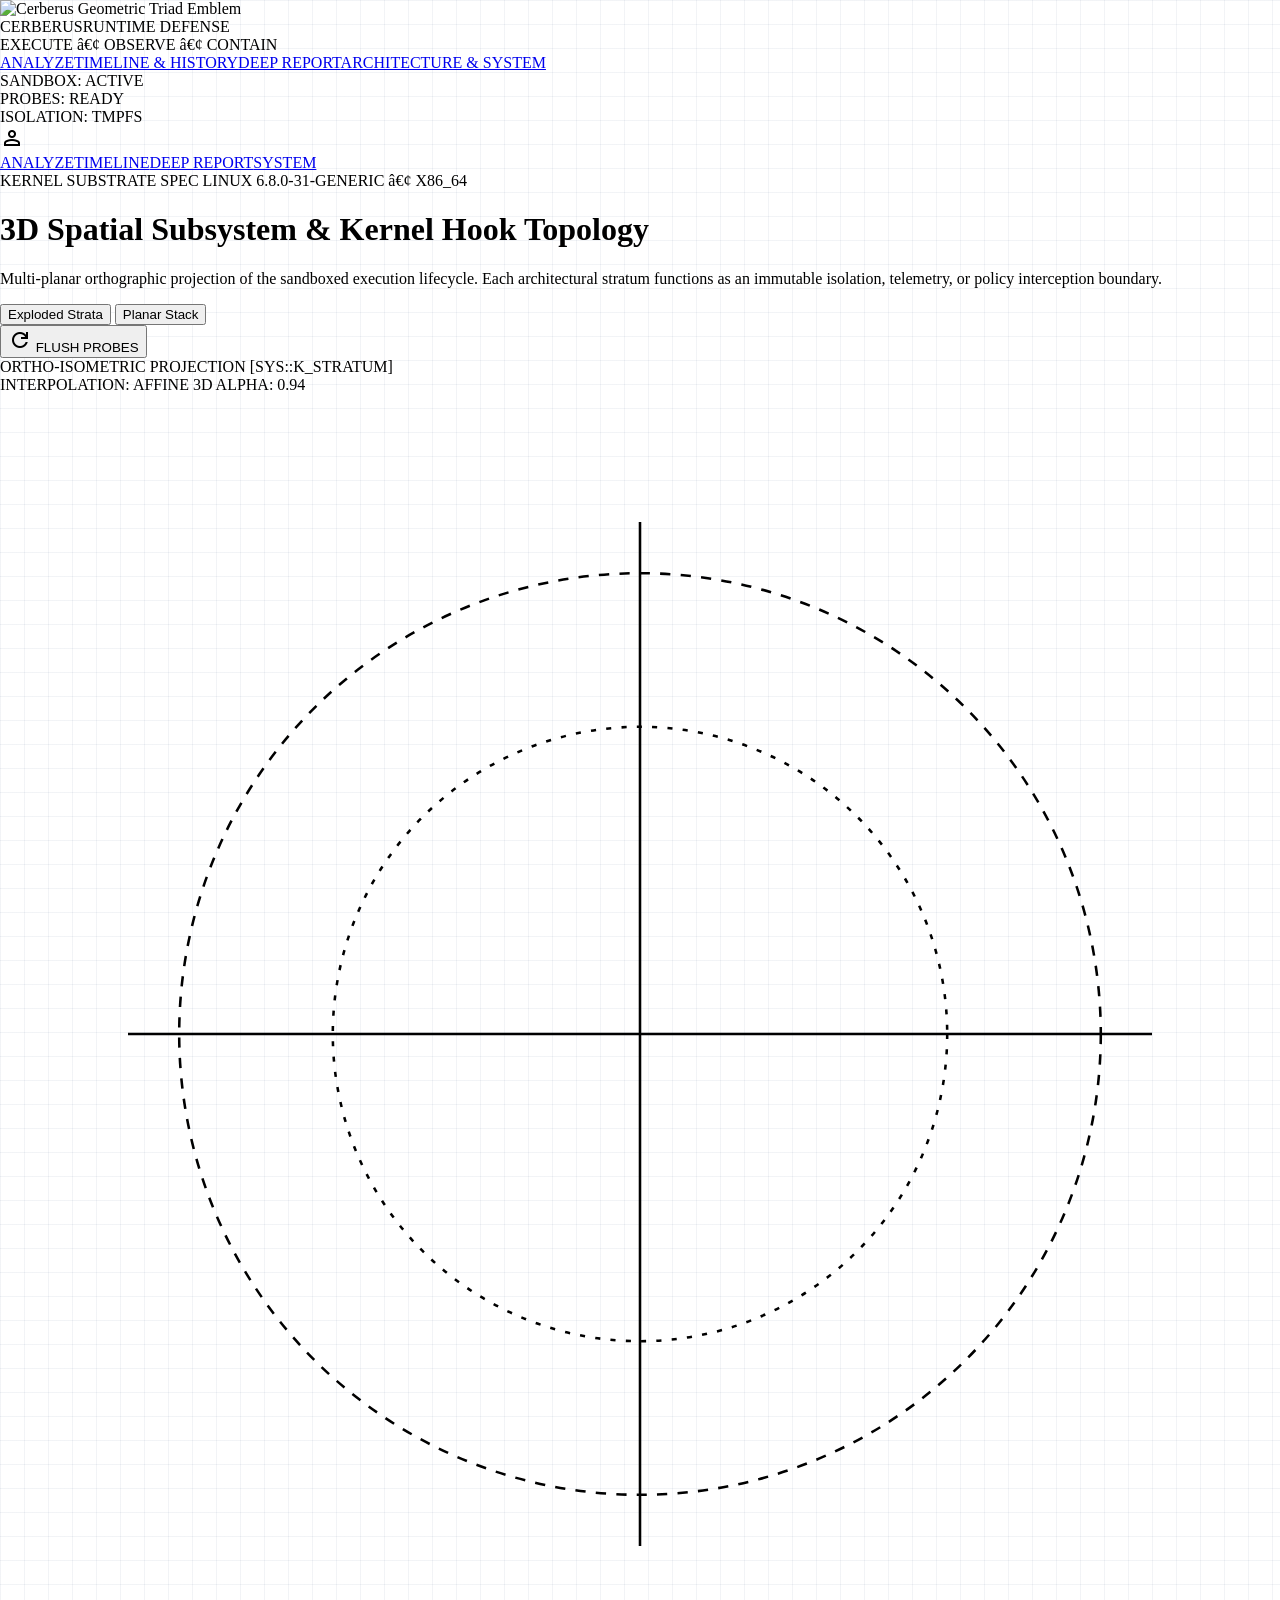
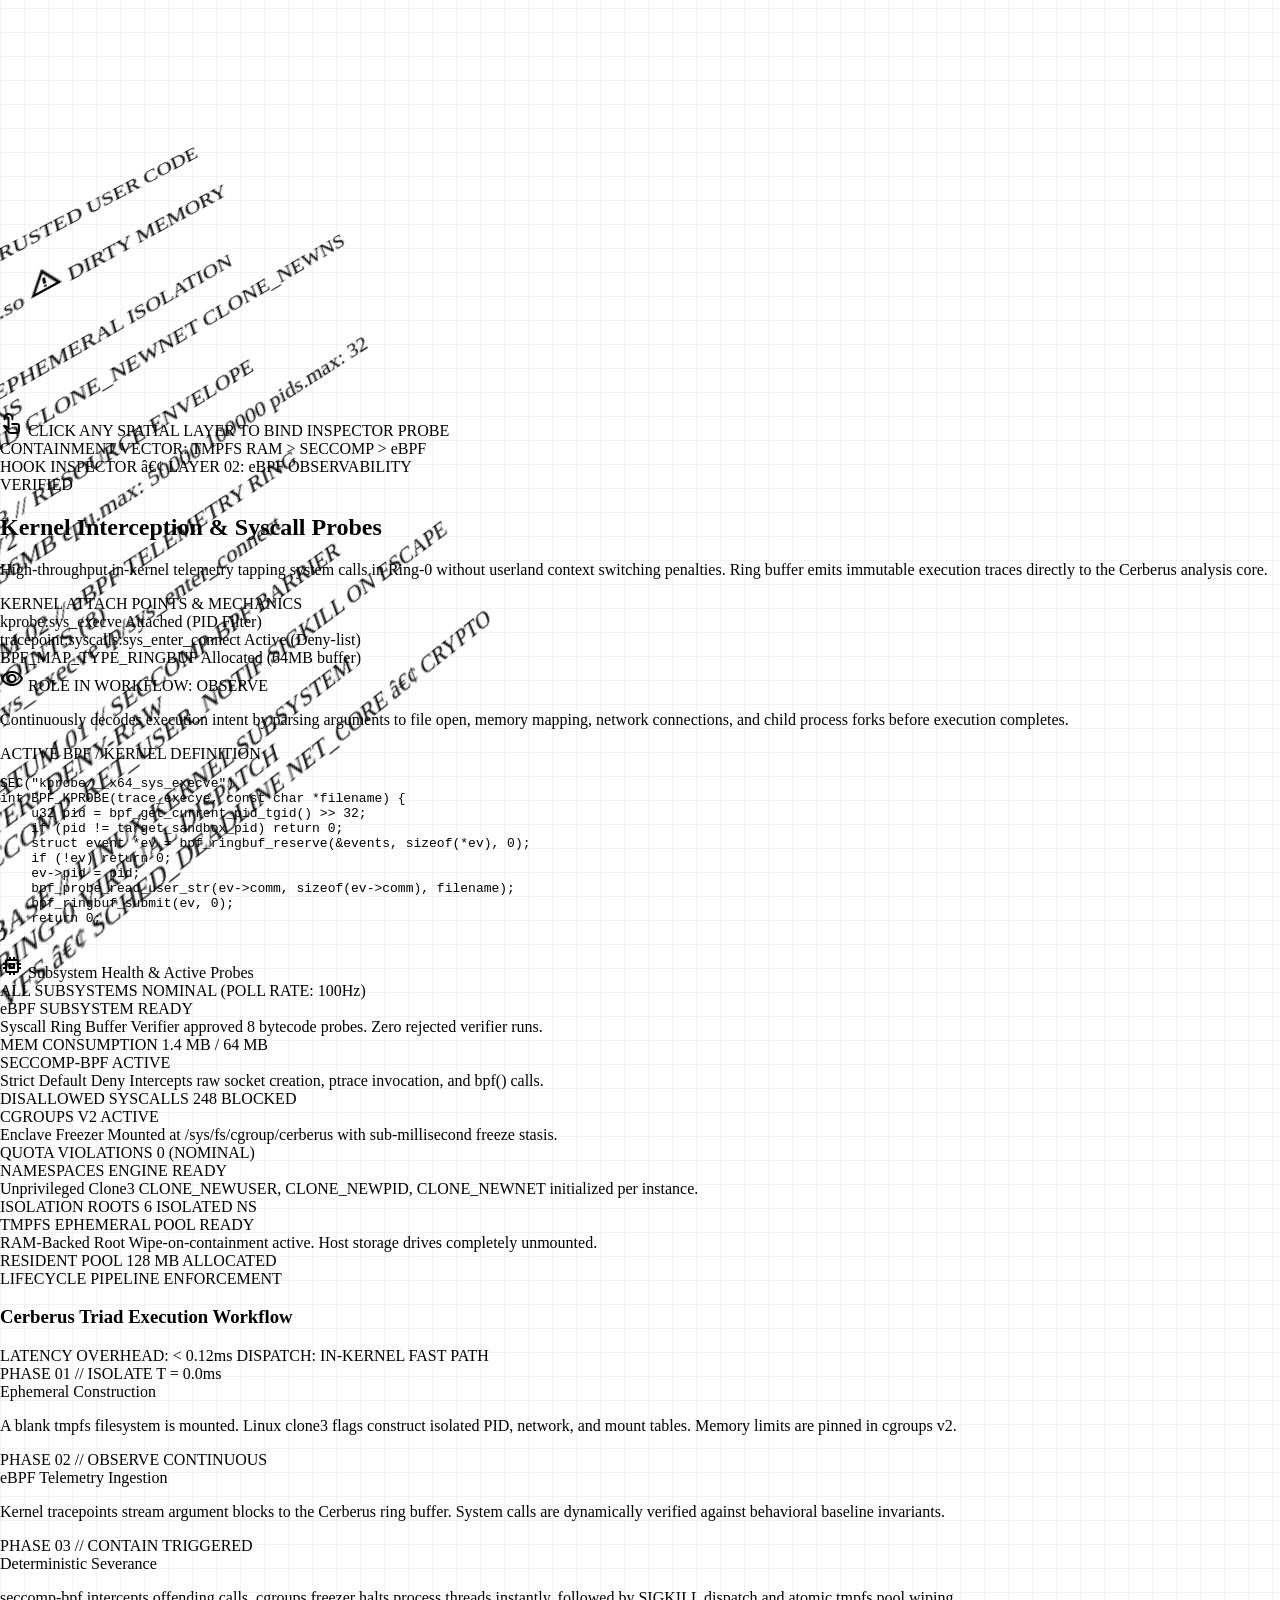
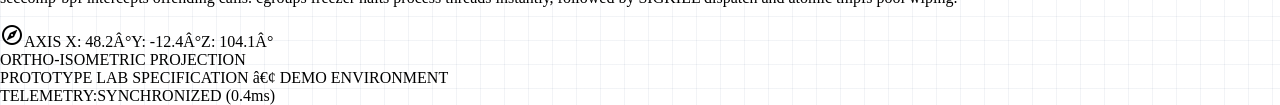
==== frontend/architecture.html @ 8e4ef59d "feat(frontend): upgrade to Stitch Remix 3D defense core suite with multi-view navigation and live te" ====
﻿<!DOCTYPE html>

<html lang="en"><head><meta charset="utf-8"/><meta content="width=device-width, initial-scale=1.0" name="viewport"/><meta content="web_standard" name="shell-type"/><link href="https://fonts.googleapis.com/css2?family=Material+Symbols+Outlined:opsz,wght,FILL,GRAD@20..48,100..700,0..1,-50..200" rel="stylesheet"/><link href="https://fonts.googleapis.com" rel="preconnect"/><link crossorigin="" href="https://fonts.gstatic.com" rel="preconnect"/><link href="https://fonts.googleapis.com/css2?family=Inter:wght@400;500;600&amp;family=JetBrains+Mono:wght@400;500;600&amp;family=Space+Grotesk:wght@500;600;700&amp;display=swap" rel="stylesheet"/>
<link href="https://fonts.googleapis.com/css2?family=Material+Symbols+Outlined:wght,FILL@100..700,0..1&amp;display=swap" rel="stylesheet"/><style>@layer base{html,body{margin:0;padding:0;}body{overscroll-behavior:none;background-image:linear-gradient(to right,rgba(148,163,184,0.12) 1px,transparent 1px),linear-gradient(to bottom,rgba(148,163,184,0.12) 1px,transparent 1px);background-size:24px 24px;}main>:first-child{margin-top:0!important;}main>:last-child{margin-bottom:0!important;}}::-webkit-scrollbar{display:none;}</style><script src="https://cdn.tailwindcss.com"></script><script id="tailwind-config">tailwind.config={darkMode:"class",theme:{extend:{colors:{"tertiary-fixed-dim":"#ffb4ab","on-primary-container":"#fdfcff","error-container":"#ffdad6","on-primary-fixed-variant":"#004b73","on-secondary-fixed-variant":"#2f2ebe","on-background":"#131b2e","primary-fixed-dim":"#93ccff","error":"#ba1a1a","secondary-fixed-dim":"#c0c1ff","tertiary":"#bb0112","on-tertiary-fixed-variant":"#93000b","outline":"#707881","secondary":"#4648d4","primary-fixed":"#cce5ff","surface-container-high":"#e2e7ff","on-tertiary":"#ffffff","surface-dim":"#d2d9f4","surface-bright":"#faf8ff","surface-container":"#eaedff","on-secondary-fixed":"#07006c","on-secondary":"#ffffff","on-secondary-container":"#fffbff","secondary-fixed":"#e1e0ff","primary":"#006194","on-surface":"#131b2e","on-primary-fixed":"#001d31","surface-container-highest":"#dae2fd","inverse-surface":"#283044","tertiary-container":"#e02928","surface-tint":"#006398","primary-container":"#007bb9","tertiary-fixed":"#ffdad6","surface":"#faf8ff","inverse-primary":"#93ccff","on-primary":"#ffffff","surface-container-low":"#f2f3ff","on-surface-variant":"#3f4850","on-tertiary-container":"#fffbff","secondary-container":"#6063ee","outline-variant":"#bfc7d2","surface-variant":"#dae2fd","inverse-on-surface":"#eef0ff","surface-container-lowest":"#ffffff","on-error":"#ffffff","on-error-container":"#93000a","background":"#faf8ff","on-tertiary-fixed":"#410002"},borderRadius:{"DEFAULT":"0.125rem","lg":"0.25rem","xl":"0.5rem","full":"0.75rem"},spacing:{"space-lg":"1.5rem","space-sm":"0.5rem","space-xl":"2.25rem","space-xs":"0.25rem","margin-md":"1.5rem","space-md":"1rem","gutter-lg":"1.5rem","margin":"1rem","margin-lg":"2.5rem","gutter":"1rem"},fontFamily:{"headline-lg":["Space Grotesk"],"label-md":["JetBrains Mono"],"display-lg":["Space Grotesk"],"label-sm":["JetBrains Mono"],"body-sm":["Inter"],"headline-lg-mobile":["Space Grotesk"],"display-lg-mobile":["Space Grotesk"],"body-lg":["Inter"],"label-lg":["JetBrains Mono"],"headline-sm":["Space Grotesk"],"headline-md":["Space Grotesk"],"body-md":["Inter"]},fontSize:{"headline-lg":["32px",{lineHeight:"40px",letterSpacing:"-0.02em",fontWeight:"600"}],"label-md":["11px",{lineHeight:"16px",letterSpacing:"0.04em",fontWeight:"500"}],"display-lg":["48px",{lineHeight:"56px",letterSpacing:"-0.03em",fontWeight:"600"}],"label-sm":["10px",{lineHeight:"14px",letterSpacing:"0.06em",fontWeight:"500"}],"body-sm":["12px",{lineHeight:"18px",fontWeight:"400"}],"headline-lg-mobile":["24px",{lineHeight:"32px",letterSpacing:"-0.01em",fontWeight:"600"}],"display-lg-mobile":["32px",{lineHeight:"40px",letterSpacing:"-0.02em",fontWeight:"600"}],"body-lg":["16px",{lineHeight:"24px",fontWeight:"400"}],"label-lg":["13px",{lineHeight:"18px",letterSpacing:"0.02em",fontWeight:"500"}],"headline-sm":["18px",{lineHeight:"26px",letterSpacing:"-0.01em",fontWeight:"500"}],"headline-md":["24px",{lineHeight:"32px",letterSpacing:"-0.015em",fontWeight:"500"}],"body-md":["14px",{lineHeight:"20px",fontWeight:"400"}]}}}};</script></head><body class="bg-background font-body-md text-on-surface min-h-screen flex flex-col justify-between antialiased selection:bg-primary-fixed selection:text-on-primary-fixed"><header class="fixed top-0 left-0 w-full z-50 bg-surface-container-lowest/80 backdrop-blur-xl shadow-[0_1px_8px_rgba(0,0,0,0.04)]"><div class="h-20 w-full px-margin-lg flex items-center justify-between gap-gutter"><div class="flex items-center gap-space-md"><img alt="Cerberus Geometric Triad Emblem" class="h-8 w-auto object-contain" src="/static/emblem.svg"/><div class="flex flex-col"><div class="flex items-center gap-space-sm"><span class="font-headline-sm text-headline-sm uppercase text-on-surface tracking-wider font-bold">CERBERUS</span><span class="font-label-sm text-label-sm uppercase bg-surface-container-high text-primary px-space-xs py-0.5 rounded">RUNTIME DEFENSE</span></div><span class="font-label-sm text-label-sm text-outline tracking-widest">EXECUTE â€¢ OBSERVE â€¢ CONTAIN</span></div></div><div class="hidden xl:flex items-center"><nav class="flex items-center gap-space-xs p-1 bg-surface-container/70 rounded-full backdrop-blur-md shadow-[0_1px_8px_rgba(0,0,0,0.03)]" data-active-classes="bg-primary-container text-on-primary-container font-semibold shadow-[0_2px_8px_rgba(0,97,148,0.18)]"><a class="font-label-sm text-label-sm uppercase px-space-md py-1.5 rounded-full text-on-surface-variant hover:bg-surface-container-high hover:text-on-surface transition-all" data-path="analyze" href="/">ANALYZE</a><a class="font-label-sm text-label-sm uppercase px-space-md py-1.5 rounded-full text-on-surface-variant hover:bg-surface-container-high hover:text-on-surface transition-all" data-path="timeline-and-history" href="/timeline.html">TIMELINE &amp; HISTORY</a><a class="font-label-sm text-label-sm uppercase px-space-md py-1.5 rounded-full text-on-surface-variant hover:bg-surface-container-high hover:text-on-surface transition-all" data-path="deep-report" href="/report.html">DEEP REPORT</a><a aria-current="page" class="uppercase px-space-md py-1.5 rounded-full transition-all bg-primary-container text-on-primary-container font-semibold shadow-[0_2px_8px_rgba(0,97,148,0.18)]" data-path="architecture-and-system" href="/architecture.html">ARCHITECTURE &amp; SYSTEM</a></nav></div><div class="flex items-center gap-space-md"><div class="hidden lg:flex items-center gap-space-md px-space-md py-1.5 rounded-full bg-surface-container-low/90 backdrop-blur-md text-on-surface-variant shadow-[0_1px_6px_rgba(0,0,0,0.03)]"><div class="flex items-center gap-1.5"><span class="w-2 h-2 rounded-full bg-primary animate-pulse"></span><span class="font-label-sm text-label-sm font-medium">SANDBOX: <span class="text-primary font-bold">ACTIVE</span></span></div><div class="flex items-center gap-1.5"><span class="w-1.5 h-1.5 rounded-full bg-outline-variant"></span><span class="font-label-sm text-label-sm">PROBES: <span class="text-on-surface font-semibold">READY</span></span></div><div class="flex items-center gap-1.5"><span class="w-1.5 h-1.5 rounded-full bg-outline-variant"></span><span class="font-label-sm text-label-sm text-outline">ISOLATION: TMPFS</span></div></div><div class="w-8 h-8 rounded-full bg-primary flex items-center justify-center shadow-sm"><span class="material-symbols-outlined text-on-primary text-[18px]">person</span></div></div></div><div class="xl:hidden flex items-center justify-center pb-2 px-margin"><nav class="flex items-center gap-space-xs p-1 bg-surface-container/80 rounded-full backdrop-blur-md overflow-x-auto max-w-full" data-active-classes="bg-primary-container text-on-primary-container font-semibold shadow-[0_2px_8px_rgba(0,97,148,0.18)]"><a class="font-label-sm text-label-sm uppercase px-space-sm py-1 rounded-full text-on-surface-variant hover:bg-surface-container-high hover:text-on-surface transition-all whitespace-nowrap" data-path="analyze" href="/">ANALYZE</a><a class="font-label-sm text-label-sm uppercase px-space-sm py-1 rounded-full text-on-surface-variant hover:bg-surface-container-high hover:text-on-surface transition-all whitespace-nowrap" data-path="timeline-and-history" href="/timeline.html">TIMELINE</a><a class="font-label-sm text-label-sm uppercase px-space-sm py-1 rounded-full text-on-surface-variant hover:bg-surface-container-high hover:text-on-surface transition-all whitespace-nowrap" data-path="deep-report" href="/report.html">DEEP REPORT</a><a aria-current="page" class="uppercase px-space-sm py-1 rounded-full transition-all whitespace-nowrap bg-primary-container text-on-primary-container font-semibold shadow-[0_2px_8px_rgba(0,97,148,0.18)]" data-path="architecture-and-system" href="/architecture.html">SYSTEM</a></nav></div></header><main class="w-full pt-20 bg-transparent flex-1"><div class="flex flex-col w-full">
<!-- Interactive Canvas & Inspector Viewport Grid -->
<div class="w-full px-margin-lg py-space-md flex flex-col gap-space-lg">
<!-- Top System Architecture Header Matrix -->
<div class="w-full flex flex-col lg:flex-row lg:items-end justify-between gap-space-md bg-surface-container-lowest/80 backdrop-blur-xl p-space-lg rounded-xl shadow-sm">
<div class="flex flex-col gap-space-xs">
<div class="flex items-center gap-space-sm">
<span class="font-label-md text-label-md uppercase px-space-xs py-0.5 rounded bg-primary text-on-primary font-semibold">KERNEL SUBSTRATE SPEC</span>
<span class="font-label-sm text-label-sm text-outline font-medium tracking-widest">LINUX 6.8.0-31-GENERIC â€¢ X86_64</span>
</div>
<h1 class="font-headline-lg text-headline-lg text-on-surface tracking-tight">3D Spatial Subsystem &amp; Kernel Hook Topology</h1>
<p class="font-body-md text-body-md text-on-surface-variant max-w-2xl">
          Multi-planar orthographic projection of the sandboxed execution lifecycle. Each architectural stratum functions as an immutable isolation, telemetry, or policy interception boundary.
        </p>
</div>
<!-- Quick Control Segment -->
<div class="flex items-center gap-space-sm bg-surface-container p-1 rounded-full shadow-inner">
<button class="px-space-md py-1 rounded-full font-label-sm text-label-sm uppercase bg-primary-container text-on-primary-container font-semibold transition-all" id="btn-explode" onclick="toggleExplode()">
          Exploded Strata
        </button>
<button class="px-space-md py-1 rounded-full font-label-sm text-label-sm uppercase text-on-surface-variant hover:text-on-surface transition-all" id="btn-compact" onclick="toggleCompact()">
          Planar Stack
        </button>
<div class="w-px h-4 bg-outline-variant mx-1"></div>
<button class="flex items-center gap-1 px-space-sm py-1 rounded-full font-label-sm text-label-sm text-primary hover:bg-surface-container-high transition-all" onclick="resetTelemetrySimulation()">
<span class="material-symbols-outlined text-[14px]">refresh</span>
<span>FLUSH PROBES</span>
</button>
</div>
</div>
<!-- Main Spatial Stage + Inspector Split -->
<div class="w-full grid grid-cols-1 xl:grid-cols-12 gap-space-lg min-h-[640px]">
<!-- 3D Spatial Canvas (Col 1-7) -->
<div class="xl:col-span-7 bg-surface-container-lowest/80 backdrop-blur-xl rounded-xl p-space-lg shadow-sm flex flex-col relative overflow-hidden select-none">
<!-- Viewport Metadata HUD Overlay -->
<div class="flex items-center justify-between w-full pb-space-sm z-20">
<div class="flex items-center gap-space-sm">
<span class="w-2 h-2 rounded-full bg-primary animate-pulse"></span>
<span class="font-label-sm text-label-sm uppercase font-semibold text-on-surface">ORTHO-ISOMETRIC PROJECTION [SYS::K_STRATUM]</span>
</div>
<div class="flex items-center gap-space-md">
<span class="font-label-sm text-label-sm text-outline">INTERPOLATION: <span class="text-primary font-medium">AFFINE 3D</span></span>
<span class="font-label-sm text-label-sm px-2 py-0.5 rounded bg-surface-container text-primary font-bold">ALPHA: 0.94</span>
</div>
</div>
<!-- 3D Transform Stage Container -->
<div class="relative flex-1 w-full flex items-center justify-center py-10" style="perspective: 1200px;">
<!-- Background Axis Grid Projection in Stage -->
<div class="absolute inset-0 flex items-center justify-center pointer-events-none opacity-40">
<svg class="w-full h-full max-w-lg" fill="none" viewbox="0 0 500 500">
<circle class="text-outline-variant" cx="250" cy="250" r="180" stroke="currentColor" stroke-dasharray="4 4" stroke-width="1"></circle>
<circle class="text-outline-variant" cx="250" cy="250" r="120" stroke="currentColor" stroke-dasharray="2 4" stroke-width="1"></circle>
<path class="text-outline-variant/60" d="M 250,50 L 250,450 M 50,250 L 450,250" stroke="currentColor" stroke-width="1"></path>
</svg>
</div>
<!-- Exploded Stack Assembly: dynamic transform controlled via JS -->
<div class="relative w-72 sm:w-80 md:w-96 transition-all duration-700 ease-out" id="spatial-assembly" style="transform-style: preserve-3d; transform: rotateX(56deg) rotateZ(-34deg);">
<!-- Layer 0 (Top): UNTRUSTED USER CODE -->
<div class="layer-plane group cursor-pointer absolute inset-x-0 h-28 rounded-lg bg-surface-bright/95 backdrop-blur-md p-space-sm transition-all duration-300 shadow-md hover:scale-[1.02]" id="card-layer-0" onclick="inspectLayer(0)" style="transform: translateZ(260px);">
<div class="w-full h-full flex flex-col justify-between rounded p-2 bg-gradient-to-r from-tertiary-fixed/40 to-surface-bright">
<div class="flex items-center justify-between">
<div class="flex items-center gap-1.5">
<span class="w-2 h-2 rounded-full bg-tertiary animate-ping"></span>
<span class="font-label-sm text-label-sm uppercase font-bold text-tertiary">STRATUM 05 // UNTRUSTED USER CODE</span>
</div>
<span class="font-label-sm text-label-sm text-on-surface-variant font-mono">PID: 40912</span>
</div>
<div class="flex items-center gap-space-sm font-label-sm text-label-sm text-on-surface">
<span class="px-1.5 py-0.5 rounded bg-surface-container font-mono text-[10px]">worker.py</span>
<span class="px-1.5 py-0.5 rounded bg-surface-container font-mono text-[10px]">libpayload.so</span>
<span class="text-tertiary font-bold ml-auto flex items-center gap-1"><span class="material-symbols-outlined text-[13px]">warning</span> DIRTY MEMORY</span>
</div>
</div>
</div>
<!-- Layer 1: EPHEMERAL ISOLATION (tmpfs & Namespaces) -->
<div class="layer-plane group cursor-pointer absolute inset-x-0 h-28 rounded-lg bg-surface-bright/90 backdrop-blur-md p-space-sm transition-all duration-300 shadow-md hover:scale-[1.02]" id="card-layer-1" onclick="inspectLayer(1)" style="transform: translateZ(195px);">
<div class="w-full h-full flex flex-col justify-between rounded p-2 bg-surface-container-high/40 group-hover:bg-surface-container-high/70">
<div class="flex items-center justify-between">
<div class="flex items-center gap-1.5">
<span class="w-2 h-2 rounded-full bg-secondary"></span>
<span class="font-label-sm text-label-sm uppercase font-bold text-on-surface">STRATUM 04 // EPHEMERAL ISOLATION</span>
</div>
<span class="font-label-sm text-label-sm text-secondary font-mono">TMPFS RAM + NS</span>
</div>
<div class="grid grid-cols-3 gap-1 font-label-sm text-label-sm">
<span class="px-1 py-0.5 rounded bg-surface text-center font-mono text-[9px] text-on-surface-variant">CLONE_NEWPID</span>
<span class="px-1 py-0.5 rounded bg-surface text-center font-mono text-[9px] text-on-surface-variant">CLONE_NEWNET</span>
<span class="px-1 py-0.5 rounded bg-surface text-center font-mono text-[9px] text-on-surface-variant">CLONE_NEWNS</span>
</div>
</div>
</div>
<!-- Layer 2: HARDWARE & RESOURCE QUOTA (cgroups v2) -->
<div class="layer-plane group cursor-pointer absolute inset-x-0 h-28 rounded-lg bg-surface-bright/90 backdrop-blur-md p-space-sm transition-all duration-300 shadow-md hover:scale-[1.02]" id="card-layer-2" onclick="inspectLayer(2)" style="transform: translateZ(130px);">
<div class="w-full h-full flex flex-col justify-between rounded p-2 bg-surface-container/60 group-hover:bg-surface-container">
<div class="flex items-center justify-between">
<div class="flex items-center gap-1.5">
<span class="w-2 h-2 rounded-full bg-primary"></span>
<span class="font-label-sm text-label-sm uppercase font-bold text-on-surface">STRATUM 03 // RESOURCE ENVELOPE</span>
</div>
<span class="font-label-sm text-label-sm text-primary font-mono">CGROUPS V2</span>
</div>
<div class="flex items-center justify-between font-label-sm text-label-sm text-on-surface-variant">
<span>mem.max: 256MB</span>
<span>cpu.max: 50000 100000</span>
<span>pids.max: 32</span>
</div>
</div>
</div>
<!-- Layer 3: KERNEL INTERCEPTION & OBSERVABILITY (eBPF Probes) -->
<div class="layer-plane group cursor-pointer absolute inset-x-0 h-28 rounded-lg bg-surface-bright/90 backdrop-blur-md p-space-sm transition-all duration-300 shadow-md hover:scale-[1.02]" id="card-layer-3" onclick="inspectLayer(3)" style="transform: translateZ(65px);">
<div class="w-full h-full flex flex-col justify-between rounded p-2 bg-primary-fixed/30 group-hover:bg-primary-fixed/50">
<div class="flex items-center justify-between">
<div class="flex items-center gap-1.5">
<span class="w-2 h-2 rounded-full bg-primary animate-pulse"></span>
<span class="font-label-sm text-label-sm uppercase font-bold text-primary">STRATUM 02 // eBPF TELEMETRY RING</span>
</div>
<span class="font-label-sm text-label-sm text-primary font-mono">TRACEPOINTS (8)</span>
</div>
<div class="flex items-center gap-2 font-label-sm text-label-sm text-on-surface">
<span class="font-mono text-[10px] bg-surface px-1.5 py-0.5 rounded">kprobe/sys_execve</span>
<span class="font-mono text-[10px] bg-surface px-1.5 py-0.5 rounded">tp/sys_enter_connect</span>
</div>
</div>
</div>
<!-- Layer 4: POLICY & CONTAINMENT (seccomp-bpf) -->
<div class="layer-plane group cursor-pointer absolute inset-x-0 h-28 rounded-lg bg-surface-bright/90 backdrop-blur-md p-space-sm transition-all duration-300 shadow-md hover:scale-[1.02]" id="card-layer-4" onclick="inspectLayer(4)" style="transform: translateZ(0px);">
<div class="w-full h-full flex flex-col justify-between rounded p-2 bg-surface-container-high/50 group-hover:bg-surface-container-high">
<div class="flex items-center justify-between">
<div class="flex items-center gap-1.5">
<span class="w-2 h-2 rounded-full bg-secondary-container"></span>
<span class="font-label-sm text-label-sm uppercase font-bold text-on-surface">STRATUM 01 // SECCOMP-BPF BARRIER</span>
</div>
<span class="font-label-sm text-label-sm text-secondary-container font-mono">FILTER: DENY-RAW</span>
</div>
<div class="flex items-center justify-between font-label-sm text-label-sm text-on-surface-variant">
<span>SECCOMP_RET_USER_NOTIF</span>
<span class="font-mono text-[10px] text-tertiary">SIGKILL ON ESCAPE</span>
</div>
</div>
</div>
<!-- Foundation: LINUX KERNEL CORE -->
<div class="layer-plane group cursor-pointer absolute inset-x-0 h-28 rounded-lg bg-surface-container-highest/90 backdrop-blur-md p-space-sm transition-all duration-300 shadow-md hover:scale-[1.02]" id="card-layer-5" onclick="inspectLayer(5)" style="transform: translateZ(-65px);">
<div class="w-full h-full flex flex-col justify-between rounded p-2 bg-surface-dim/40 group-hover:bg-surface-dim/80">
<div class="flex items-center justify-between">
<div class="flex items-center gap-1.5">
<span class="w-2 h-2 rounded-full bg-on-surface"></span>
<span class="font-label-sm text-label-sm uppercase font-bold text-on-surface">BASE // LINUX KERNEL SUBSYSTEM</span>
</div>
<span class="font-label-sm text-label-sm text-outline font-mono">RING-0 VIRTUAL DISPATCH</span>
</div>
<div class="flex items-center justify-between font-label-sm text-label-sm text-on-surface-variant font-mono text-[10px]">
<span>VFS â€¢ SCHED_DEADLINE</span>
<span>NET_CORE â€¢ CRYPTO</span>
</div>
</div>
</div>
</div>
</div>
<!-- Dynamic Visual Status Footer Inside Canvas -->
<div class="w-full pt-space-sm flex flex-wrap items-center justify-between gap-space-sm z-20">
<div class="flex items-center gap-space-xs font-label-sm text-label-sm text-outline">
<span class="material-symbols-outlined text-[15px] text-primary">touch_app</span>
<span>CLICK ANY SPATIAL LAYER TO BIND INSPECTOR PROBE</span>
</div>
<div class="flex items-center gap-space-sm">
<span class="font-label-sm text-label-sm text-on-surface-variant">CONTAINMENT VECTOR:</span>
<span class="px-2 py-0.5 rounded bg-primary-fixed text-on-primary-fixed font-label-sm text-label-sm font-semibold">TMPFS RAM &gt; SECCOMP &gt; eBPF</span>
</div>
</div>
</div>
<!-- Interactive Layer Inspector Sidecar (Col 8-12) -->
<div class="xl:col-span-5 flex flex-col gap-space-md">
<!-- Inspector Card -->
<div class="bg-surface-container-lowest/80 backdrop-blur-xl rounded-xl p-space-lg shadow-sm flex flex-col gap-space-md flex-1">
<div class="flex items-center justify-between pb-space-xs">
<div class="flex items-center gap-space-xs">
<span class="font-label-sm text-label-sm uppercase font-mono text-outline">HOOK INSPECTOR</span>
<span class="font-label-sm text-label-sm text-outline">â€¢</span>
<span class="font-label-sm text-label-sm font-mono text-primary font-bold" id="inspector-layer-tag">LAYER 03: eBPF OBSERVATION</span>
</div>
<span class="font-label-sm text-label-sm px-2 py-0.5 rounded bg-primary text-on-primary font-semibold" id="inspector-status-badge">VERIFIED</span>
</div>
<!-- Dynamic Title & Description -->
<div class="flex flex-col gap-1">
<h2 class="font-headline-md text-headline-md text-on-surface" id="inspector-title">Kernel Interception &amp; Syscall Probes</h2>
<p class="font-body-md text-body-md text-on-surface-variant" id="inspector-desc">
              High-throughput in-kernel telemetry tapping system calls in Ring-0 without userland context switching penalties. Ring buffer emits immutable execution traces directly to the Cerberus analysis core.
            </p>
</div>
<!-- Low-level Kernel Hooks & Mechanics Array -->
<div class="flex flex-col gap-space-xs bg-surface-container-low p-space-md rounded-lg">
<span class="font-label-sm text-label-sm text-outline uppercase font-semibold">KERNEL ATTACH POINTS &amp; MECHANICS</span>
<div class="grid grid-cols-1 gap-space-xs pt-1" id="inspector-mechanics">
<!-- Rendered via JavaScript dynamically based on selected layer -->
<div class="flex items-center justify-between p-2 rounded bg-surface font-label-sm text-label-sm">
<span class="font-mono text-on-surface font-medium">kprobe:sys_execve</span>
<span class="text-primary font-mono">Attached (PID Filter)</span>
</div>
<div class="flex items-center justify-between p-2 rounded bg-surface font-label-sm text-label-sm">
<span class="font-mono text-on-surface font-medium">tracepoint:syscalls:sys_enter_connect</span>
<span class="text-primary font-mono">Active (Deny-list)</span>
</div>
<div class="flex items-center justify-between p-2 rounded bg-surface font-label-sm text-label-sm">
<span class="font-mono text-on-surface font-medium">BPF_MAP_TYPE_RINGBUF</span>
<span class="text-secondary font-mono">Allocated (64MB)</span>
</div>
</div>
</div>
<!-- Role in Workflow Box (Isolate -> Observe -> Contain) -->
<div class="flex flex-col gap-1.5 p-space-md rounded-lg bg-surface-container">
<div class="flex items-center gap-space-sm">
<span class="material-symbols-outlined text-primary text-[18px]" id="inspector-phase-icon">visibility</span>
<span class="font-label-md text-label-md font-bold text-on-surface uppercase" id="inspector-phase-title">ROLE IN RUNTIME WORKFLOW: OBSERVE</span>
</div>
<p class="font-body-sm text-body-sm text-on-surface-variant" id="inspector-phase-desc">
              Continuously decodes execution intent by parsing arguments to file open, memory mapping, network connections, and child process forks before execution completes.
            </p>
</div>
<!-- Direct Probe Code Sample Preview -->
<div class="flex flex-col gap-1">
<span class="font-label-sm text-label-sm text-outline uppercase font-semibold">ACTIVE BPF / KERNEL DEFINITION</span>
<div class="bg-inverse-surface text-inverse-on-surface p-space-sm rounded-lg overflow-x-auto font-label-sm text-label-sm font-mono leading-relaxed">
<pre class="text-slate-300" id="inspector-code">SEC("kprobe/__x64_sys_execve")
int BPF_KPROBE(trace_execve, const char *filename) {
    u32 pid = bpf_get_current_pid_tgid() &gt;&gt; 32;
    if (pid != target_sandbox_pid) return 0;
    struct event *ev = bpf_ringbuf_reserve(&amp;events, sizeof(*ev), 0);
    if (!ev) return 0;
    ev-&gt;pid = pid;
    bpf_probe_read_user_str(ev-&gt;comm, sizeof(ev-&gt;comm), filename);
    bpf_ringbuf_submit(ev, 0);
    return 0;
}</pre>
</div>
</div>
</div>
</div>
</div>
<!-- Five-Pillar Subsystem Glass Modules -->
<div class="w-full flex flex-col gap-space-sm">
<div class="flex items-center justify-between">
<div class="flex items-center gap-space-xs">
<span class="material-symbols-outlined text-primary text-[18px]">memory</span>
<span class="font-headline-sm text-headline-sm text-on-surface">Subsystem Health &amp; Active Probes</span>
</div>
<span class="font-label-sm text-label-sm text-outline font-mono">ALL SUBSYSTEMS NOMINAL (POLL RATE: 100Hz)</span>
</div>
<div class="grid grid-cols-1 md:grid-cols-2 lg:grid-cols-3 xl:grid-cols-5 gap-space-md">
<!-- Module 1: eBPF Subsystem -->
<div class="bg-surface-container-lowest/80 backdrop-blur-xl p-space-md rounded-xl shadow-sm flex flex-col justify-between gap-space-md hover:bg-surface-container-lowest transition-all">
<div class="flex flex-col gap-1">
<div class="flex items-center justify-between">
<span class="font-label-sm text-label-sm font-bold text-outline uppercase">eBPF SUBSYSTEM</span>
<span class="flex items-center gap-1 font-label-sm text-label-sm text-primary font-bold">
<span class="w-1.5 h-1.5 rounded-full bg-primary animate-pulse"></span> READY
              </span>
</div>
<span class="font-body-md text-body-md font-semibold text-on-surface">Syscall Ring Buffer</span>
<span class="font-body-sm text-body-sm text-on-surface-variant">Verifier approved 8 bytecode probes. Zero rejected verifier runs.</span>
</div>
<div class="pt-2 flex items-center justify-between font-label-sm text-label-sm text-outline bg-surface-container-low px-2 py-1.5 rounded">
<span>MEM CONSUMPTION</span>
<span class="font-mono text-on-surface font-semibold">1.4 MB / 64 MB</span>
</div>
</div>
<!-- Module 2: seccomp-bpf Filter -->
<div class="bg-surface-container-lowest/80 backdrop-blur-xl p-space-md rounded-xl shadow-sm flex flex-col justify-between gap-space-md hover:bg-surface-container-lowest transition-all">
<div class="flex flex-col gap-1">
<div class="flex items-center justify-between">
<span class="font-label-sm text-label-sm font-bold text-outline uppercase">SECCOMP-BPF</span>
<span class="flex items-center gap-1 font-label-sm text-label-sm text-primary font-bold">
<span class="w-1.5 h-1.5 rounded-full bg-primary"></span> ACTIVE
              </span>
</div>
<span class="font-body-md text-body-md font-semibold text-on-surface">Strict Default Deny</span>
<span class="font-body-sm text-body-sm text-on-surface-variant">Intercepts raw socket creation, ptrace invocation, and bpf() calls.</span>
</div>
<div class="pt-2 flex items-center justify-between font-label-sm text-label-sm text-outline bg-surface-container-low px-2 py-1.5 rounded">
<span>DISALLOWED SYSCALLS</span>
<span class="font-mono text-tertiary font-semibold">248 BLOCKED</span>
</div>
</div>
<!-- Module 3: cgroups v2 Controller -->
<div class="bg-surface-container-lowest/80 backdrop-blur-xl p-space-md rounded-xl shadow-sm flex flex-col justify-between gap-space-md hover:bg-surface-container-lowest transition-all">
<div class="flex flex-col gap-1">
<div class="flex items-center justify-between">
<span class="font-label-sm text-label-sm font-bold text-outline uppercase">CGROUPS V2</span>
<span class="flex items-center gap-1 font-label-sm text-label-sm text-primary font-bold">
<span class="w-1.5 h-1.5 rounded-full bg-primary"></span> ACTIVE
              </span>
</div>
<span class="font-body-md text-body-md font-semibold text-on-surface">Enclave Freezer</span>
<span class="font-body-sm text-body-sm text-on-surface-variant">Mounted at /sys/fs/cgroup/cerberus with sub-millisecond freeze stasis.</span>
</div>
<div class="pt-2 flex items-center justify-between font-label-sm text-label-sm text-outline bg-surface-container-low px-2 py-1.5 rounded">
<span>QUOTA VIOLATIONS</span>
<span class="font-mono text-on-surface font-semibold">0 (NOMINAL)</span>
</div>
</div>
<!-- Module 4: Linux Namespaces Engine -->
<div class="bg-surface-container-lowest/80 backdrop-blur-xl p-space-md rounded-xl shadow-sm flex flex-col justify-between gap-space-md hover:bg-surface-container-lowest transition-all">
<div class="flex flex-col gap-1">
<div class="flex items-center justify-between">
<span class="font-label-sm text-label-sm font-bold text-outline uppercase">NAMESPACES ENGINE</span>
<span class="flex items-center gap-1 font-label-sm text-label-sm text-primary font-bold">
<span class="w-1.5 h-1.5 rounded-full bg-primary"></span> READY
              </span>
</div>
<span class="font-body-md text-body-md font-semibold text-on-surface">Unprivileged Clone3</span>
<span class="font-body-sm text-body-sm text-on-surface-variant">CLONE_NEWUSER, CLONE_NEWPID, CLONE_NEWNET initialized per instance.</span>
</div>
<div class="pt-2 flex items-center justify-between font-label-sm text-label-sm text-outline bg-surface-container-low px-2 py-1.5 rounded">
<span>ISOLATION ROOTS</span>
<span class="font-mono text-on-surface font-semibold">6 ISOLATED NS</span>
</div>
</div>
<!-- Module 5: tmpfs Ephemeral Pool -->
<div class="bg-surface-container-lowest/80 backdrop-blur-xl p-space-md rounded-xl shadow-sm flex flex-col justify-between gap-space-md hover:bg-surface-container-lowest transition-all">
<div class="flex flex-col gap-1">
<div class="flex items-center justify-between">
<span class="font-label-sm text-label-sm font-bold text-outline uppercase">TMPFS EPHEMERAL POOL</span>
<span class="flex items-center gap-1 font-label-sm text-label-sm text-primary font-bold">
<span class="w-1.5 h-1.5 rounded-full bg-primary"></span> READY
              </span>
</div>
<span class="font-body-md text-body-md font-semibold text-on-surface">RAM-Backed Root</span>
<span class="font-body-sm text-body-sm text-on-surface-variant">Wipe-on-containment active. Host storage drives completely unmounted.</span>
</div>
<div class="pt-2 flex items-center justify-between font-label-sm text-label-sm text-outline bg-surface-container-low px-2 py-1.5 rounded">
<span>RESIDENT POOL</span>
<span class="font-mono text-on-surface font-semibold">128 MB ALLOCATED</span>
</div>
</div>
</div>
</div>
<!-- Technical Architecture Workflow Timeline -->
<div class="w-full bg-surface-container-lowest/80 backdrop-blur-xl rounded-xl p-space-lg shadow-sm flex flex-col gap-space-md">
<div class="flex flex-col sm:flex-row sm:items-center justify-between gap-space-xs">
<div>
<span class="font-label-sm text-label-sm text-outline uppercase font-mono">LIFECYCLE PIPELINE ENFORCEMENT</span>
<h3 class="font-headline-sm text-headline-sm text-on-surface">Cerberus Triad Execution Workflow</h3>
</div>
<div class="flex items-center gap-space-sm font-label-sm text-label-sm text-outline">
<span>LATENCY OVERHEAD: <span class="font-semibold text-primary">&lt; 0.12ms</span></span>
<span class="w-1 h-1 rounded-full bg-outline-variant"></span>
<span>DISPATCH: <span class="font-semibold text-on-surface">IN-KERNEL FAST PATH</span></span>
</div>
</div>
<div class="grid grid-cols-1 md:grid-cols-3 gap-space-md pt-space-xs">
<!-- Step 1: ISOLATE -->
<div class="p-space-md rounded-lg bg-surface-container-low flex flex-col gap-space-xs">
<div class="flex items-center justify-between">
<span class="font-label-md text-label-md font-bold text-secondary uppercase">PHASE 01 // ISOLATE</span>
<span class="font-label-sm text-label-sm px-1.5 py-0.5 rounded bg-surface font-mono text-outline">T = 0.0ms</span>
</div>
<span class="font-headline-sm text-headline-sm text-on-surface">Ephemeral Construction</span>
<p class="font-body-sm text-body-sm text-on-surface-variant">
            A blank tmpfs filesystem is mounted. Linux clone3 flags construct isolated PID, network, and mount tables. Memory limits are pinned in cgroups v2.
          </p>
</div>
<!-- Step 2: OBSERVE -->
<div class="p-space-md rounded-lg bg-primary-fixed/20 flex flex-col gap-space-xs">
<div class="flex items-center justify-between">
<span class="font-label-md text-label-md font-bold text-primary uppercase">PHASE 02 // OBSERVE</span>
<span class="font-label-sm text-label-sm px-1.5 py-0.5 rounded bg-surface font-mono text-outline">CONTINUOUS</span>
</div>
<span class="font-headline-sm text-headline-sm text-on-surface">eBPF Telemetry Ingestion</span>
<p class="font-body-sm text-body-sm text-on-surface-variant">
            Kernel tracepoints stream argument blocks to the Cerberus ring buffer. System calls are dynamically verified against behavioral baseline invariants.
          </p>
</div>
<!-- Step 3: CONTAIN -->
<div class="p-space-md rounded-lg bg-error-container/40 flex flex-col gap-space-xs">
<div class="flex items-center justify-between">
<span class="font-label-md text-label-md font-bold text-tertiary uppercase">PHASE 03 // CONTAIN</span>
<span class="font-label-sm text-label-sm px-1.5 py-0.5 rounded bg-surface font-mono text-outline">TRIGGERED</span>
</div>
<span class="font-headline-sm text-headline-sm text-on-surface">Deterministic Severance</span>
<p class="font-body-sm text-body-sm text-on-surface-variant">
            seccomp-bpf intercepts offending calls. cgroups freezer halts process threads instantly, followed by SIGKILL dispatch and atomic tmpfs pool wiping.
          </p>
</div>
</div>
</div>
</div>
<!-- Interactive State Engine for 3D Layer Exploration -->
<script>
    const strataData = [
      {
        tag: "LAYER 05: UNTRUSTED USER CODE",
        title: "Untrusted Code Execution Enclave",
        badge: "MONITORED",
        badgeClass: "bg-tertiary text-on-tertiary",
        desc: "The executing binary payload (.py script, compiled ELF binary, or shell commands) running strictly within the unprivileged user namespace with reduced capabilities.",
        phaseIcon: "code",
        phaseTitle: "ROLE IN WORKFLOW: TARGET WORKLOAD",
        phaseDesc: "Generates syscalls and memory interactions that are scrutinized in real-time. Zero access to root filesystems or raw networking.",
        mechanics: [
          { name: "Unprivileged UID / GID", status: "Mapped: 1000 -> 0 (Inside NS)" },
          { name: "Capabilities CapDrop", status: "CAP_SYS_ADMIN, CAP_NET_RAW dropped" },
          { name: "Binary Execution Shell", status: "chroot to ephemeral tmpfs mount" }
        ],
        code: `// Process spawning configuration
int pid = clone(child_fn, stack_top,
    CLONE_NEWUSER | CLONE_NEWPID | CLONE_NEWNS | CLONE_NEWNET | SIGCHLD,
    NULL);
// Ephemeral execution begins in restricted namespace`
      },
      {
        tag: "LAYER 04: EPHEMERAL ISOLATION",
        title: "Namespaces & Ephemeral tmpfs RAM FS",
        badge: "SANDBOXED",
        badgeClass: "bg-secondary text-on-secondary",
        desc: "Linux kernel namespaces partition system resources so the target process observes a completely synthetic system state, coupled with RAM-backed storage.",
        phaseIcon: "lock",
        phaseTitle: "ROLE IN WORKFLOW: ISOLATE",
        phaseDesc: "Guarantees zero persistent storage contamination. If the workload attempts ransomware encryption or persistence attacks, files vanish upon teardown.",
        mechanics: [
          { name: "tmpfs RAM Mount", status: "Mounted at /mnt/sandbox (No disk sync)" },
          { name: "CLONE_NEWNET", status: "Isolated loopback, 0 external routes" },
          { name: "CLONE_NEWPID", status: "Payload assigned PID 1 in sub-tree" }
        ],
        code: `// Temporary ephemeral RAM root setup
mount("none", "/mnt/sandbox", "tmpfs", MS_NODEV | MS_NOSUID, "size=128m");
pivot_root("/mnt/sandbox", "/mnt/sandbox/.old_root");
umount2("/.old_root", MNT_DETACH);`
      },
      {
        tag: "LAYER 03: RESOURCE ENVELOPE",
        title: "Hardware Quota & cgroups v2 Limits",
        badge: "THROTTLED",
        badgeClass: "bg-primary-container text-on-primary-container",
        desc: "Unified control group hierarchy enforcing deterministic hardware budgets. Prevents CPU exhaustion, memory-based denial of service, and fork-bomb cascades.",
        phaseIcon: "speed",
        phaseTitle: "ROLE IN WORKFLOW: CONTAINMENT PREPARATION",
        phaseDesc: "Acts as physical bounds. Provides the instant freezer interface used by Cerberus to suspend memory execution instantaneously when anomalies spike.",
        mechanics: [
          { name: "memory.max", status: "Strict limit: 256MB hard ceiling" },
          { name: "cpu.max", status: "Quota: 50000us per 100000us window" },
          { name: "cgroup.freeze", status: "Target hookable for immediate stasis" }
        ],
        code: `// Writing cgroup v2 constraints
echo "268435456" > /sys/fs/cgroup/cerberus/memory.max
echo "32" > /sys/fs/cgroup/cerberus/pids.max
// Attaching PID to group
echo "40912" > /sys/fs/cgroup/cerberus/cgroup.procs`
      },
      {
        tag: "LAYER 02: eBPF OBSERVABILITY",
        title: "Kernel Interception & Syscall Probes",
        badge: "VERIFIED",
        badgeClass: "bg-primary text-on-primary",
        desc: "High-throughput in-kernel telemetry tapping system calls in Ring-0 without userland context switching penalties. Ring buffer emits immutable execution traces directly to the Cerberus analysis core.",
        phaseIcon: "visibility",
        phaseTitle: "ROLE IN WORKFLOW: OBSERVE",
        phaseDesc: "Continuously decodes execution intent by parsing arguments to file open, memory mapping, network connections, and child process forks before execution completes.",
        mechanics: [
          { name: "kprobe:sys_execve", status: "Attached (PID Filter)" },
          { name: "tracepoint:syscalls:sys_enter_connect", status: "Active (Deny-list)" },
          { name: "BPF_MAP_TYPE_RINGBUF", status: "Allocated (64MB buffer)" }
        ],
        code: `SEC("kprobe/__x64_sys_execve")
int BPF_KPROBE(trace_execve, const char *filename) {
    u32 pid = bpf_get_current_pid_tgid() >> 32;
    if (pid != target_sandbox_pid) return 0;
    struct event *ev = bpf_ringbuf_reserve(&events, sizeof(*ev), 0);
    if (!ev) return 0;
    ev->pid = pid;
    bpf_probe_read_user_str(ev->comm, sizeof(ev->comm), filename);
    bpf_ringbuf_submit(ev, 0);
    return 0;
}`
      },
      {
        tag: "LAYER 01: POLICY BARRIER",
        title: "seccomp-bpf System Call Filter",
        badge: "ENFORCING",
        badgeClass: "bg-secondary text-on-secondary",
        desc: "Deterministic in-kernel BPF filter operating prior to syscall execution. Returns SECCOMP_RET_ERRNO, SECCOMP_RET_USER_NOTIF, or triggers SIGKILL immediately upon unpermitted instructions.",
        phaseIcon: "shield",
        phaseTitle: "ROLE IN WORKFLOW: CONTAIN",
        phaseDesc: "Stops exploitation primitives dead in their tracks. Denies permission for raw sockets, unshare operations, and unauthorized ptrace requests.",
        mechanics: [
          { name: "SECCOMP_RET_KILL_PROCESS", status: "Armed on forbidden opcodes" },
          { name: "SECCOMP_RET_USER_NOTIF", status: "Dispatches to Cerberus Core" },
          { name: "Strict BPF Allowlist", status: "Permits only 42 verified calls" }
        ],
        code: `struct sock_filter filter[] = {
    BPF_STMT(BPF_LD | BPF_W | BPF_ABS, offsetof(struct seccomp_data, nr)),
    BPF_JUMP(BPF_JMP | BPF_JEQ | BPF_K, __NR_socket, 0, 1),
    BPF_STMT(BPF_RET | BPF_K, SECCOMP_RET_KILL_PROCESS),
    BPF_STMT(BPF_RET | BPF_K, SECCOMP_RET_ALLOW),
};`
      },
      {
        tag: "BASE: KERNEL SUBSYSTEM",
        title: "Linux Ring-0 Kernel Core",
        badge: "IMMUTABLE",
        badgeClass: "bg-on-surface text-surface",
        desc: "The underlying Linux operating system kernel managing hardware interfaces, virtual memory page tables, and hardware interrupts.",
        phaseIcon: "hub",
        phaseTitle: "ROLE IN WORKFLOW: TRUST ROOT",
        phaseDesc: "Cerberus leverages existing upstream Linux primitives without requiring out-of-tree kernel modules or patching upstream code.",
        mechanics: [
          { name: "x86_64 Page Table Isolation", status: "KPTI active" },
          { name: "SMEP & SMAP Protection", status: "Hardware enforced" },
          { name: "Direct Hardware Interface", status: "Ring-0 protected" }
        ],
        code: `// Linux Upstream Subsystem Core
// System call entry point: entry_SYSCALL_64
// eBPF Subsystem: kernel/bpf/core.c
// cgroups Subsystem: kernel/cgroup/cgroup.c`
      }
    ];

    let currentLayer = 3;
    let isExploded = true;

    function inspectLayer(index) {
      currentLayer = index;
      const data = strataData[index];
      if (!data) return;

      // Update Inspector Fields
      document.getElementById('inspector-layer-tag').innerText = data.tag;
      document.getElementById('inspector-title').innerText = data.title;
      document.getElementById('inspector-desc').innerText = data.desc;
      
      const badge = document.getElementById('inspector-status-badge');
      badge.innerText = data.badge;
      badge.className = `font-label-sm text-label-sm px-2 py-0.5 rounded font-semibold ${data.badgeClass}`;

      document.getElementById('inspector-phase-icon').innerText = data.phaseIcon;
      document.getElementById('inspector-phase-title').innerText = data.phaseTitle;
      document.getElementById('inspector-phase-desc').innerText = data.phaseDesc;
      document.getElementById('inspector-code').innerText = data.code;

      // Render mechanics array
      const mechanicsContainer = document.getElementById('inspector-mechanics');
      mechanicsContainer.innerHTML = data.mechanics.map(m => `
        <div class="flex items-center justify-between p-2 rounded bg-surface font-label-sm text-label-sm">
          <span class="font-mono text-on-surface font-medium">${m.name}</span>
          <span class="text-primary font-mono">${m.status}</span>
        </div>
      `).join('');

      // Visual highlight on planes
      for (let i = 0; i <= 5; i++) {
        const card = document.getElementById(`card-layer-${i}`);
        if (card) {
          if (i === index) {
            card.classList.add('ring-2', 'ring-primary', 'shadow-xl');
          } else {
            card.classList.remove('ring-2', 'ring-primary', 'shadow-xl');
          }
        }
      }
    }

    function toggleExplode() {
      isExploded = true;
      document.getElementById('btn-explode').className = 'px-space-md py-1 rounded-full font-label-sm text-label-sm uppercase bg-primary-container text-on-primary-container font-semibold transition-all';
      document.getElementById('btn-compact').className = 'px-space-md py-1 rounded-full font-label-sm text-label-sm uppercase text-on-surface-variant hover:text-on-surface transition-all';

      const zOffsets = [260, 195, 130, 65, 0, -65];
      for (let i = 0; i <= 5; i++) {
        const card = document.getElementById(`card-layer-${i}`);
        if (card) card.style.transform = `translateZ(${zOffsets[i]}px)`;
      }
    }

    function toggleCompact() {
      isExploded = false;
      document.getElementById('btn-compact').className = 'px-space-md py-1 rounded-full font-label-sm text-label-sm uppercase bg-primary-container text-on-primary-container font-semibold transition-all';
      document.getElementById('btn-explode').className = 'px-space-md py-1 rounded-full font-label-sm text-label-sm uppercase text-on-surface-variant hover:text-on-surface transition-all';

      const zOffsetsCompact = [50, 40, 30, 20, 10, 0];
      for (let i = 0; i <= 5; i++) {
        const card = document.getElementById(`card-layer-${i}`);
        if (card) card.style.transform = `translateZ(${zOffsetsCompact[i]}px)`;
      }
    }

    function resetTelemetrySimulation() {
      inspectLayer(3);
      toggleExplode();
    }

    // Initialize Default State
    inspectLayer(3);
  </script>
</div></main><footer class="w-full bg-surface-container-lowest/80 backdrop-blur-xl shadow-[0_-1px_8px_rgba(0,0,0,0.03)] mt-auto z-40"><div class="w-full px-margin-lg py-space-sm flex flex-col md:flex-row items-center justify-between gap-space-sm"><div class="flex items-center gap-space-md"><div class="flex items-center gap-space-xs font-label-sm text-label-sm text-outline"><span class="material-symbols-outlined text-[14px] text-primary">explore</span><span>AXIS X: <span class="text-on-surface font-medium">48.2Â°</span></span><span>Y: <span class="text-on-surface font-medium">-12.4Â°</span></span><span>Z: <span class="text-on-surface font-medium">104.1Â°</span></span></div><span class="hidden sm:inline-block w-1 h-1 rounded-full bg-outline-variant"></span><span class="hidden sm:inline-block font-label-sm text-label-sm text-outline-variant">ORTHO-ISOMETRIC PROJECTION</span></div><div class="flex items-center gap-space-lg"><span class="font-label-sm text-label-sm text-on-surface-variant tracking-wider uppercase bg-surface-container-high/60 px-space-sm py-0.5 rounded">PROTOTYPE LAB SPECIFICATION â€¢ DEMO ENVIRONMENT</span><div class="flex items-center gap-space-xs"><span class="font-label-sm text-label-sm text-outline">TELEMETRY:</span><span class="font-label-sm text-label-sm font-semibold text-primary">SYNCHRONIZED (0.4ms)</span></div></div></div></footer></body></html>
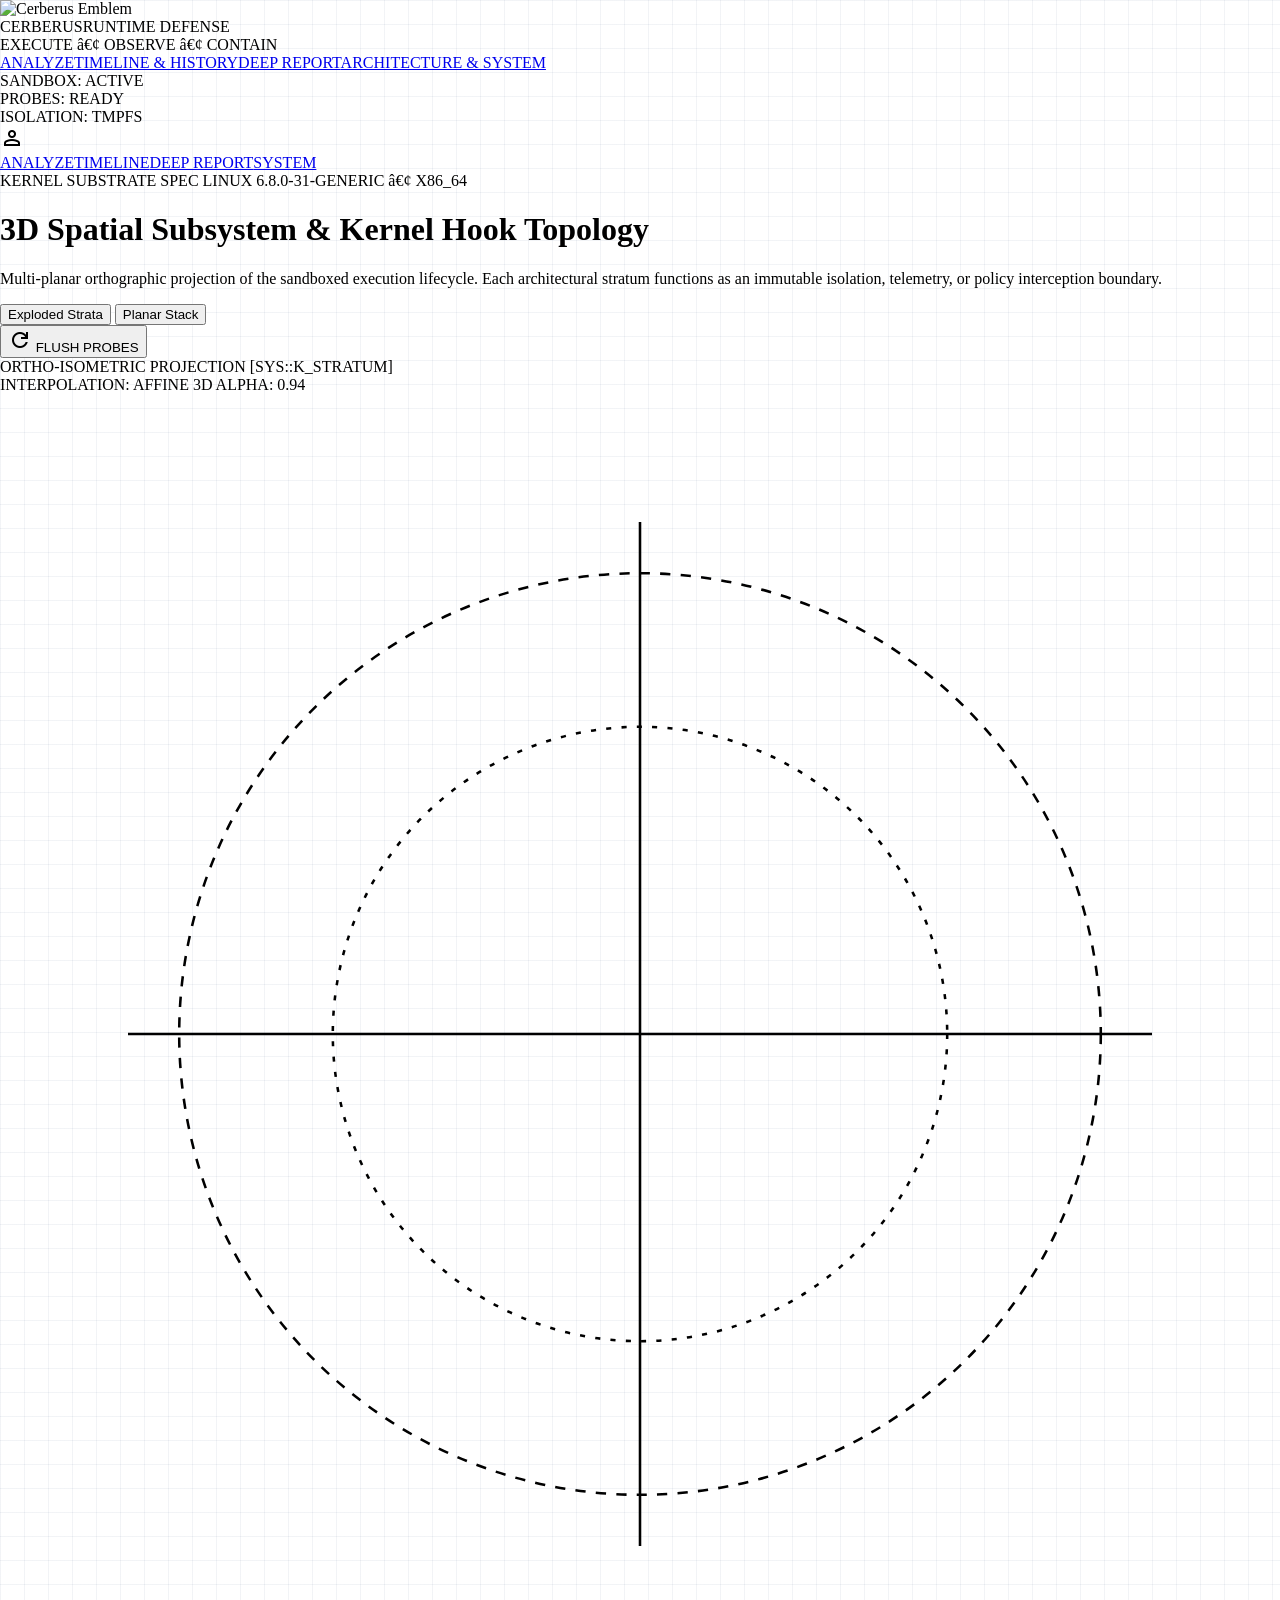
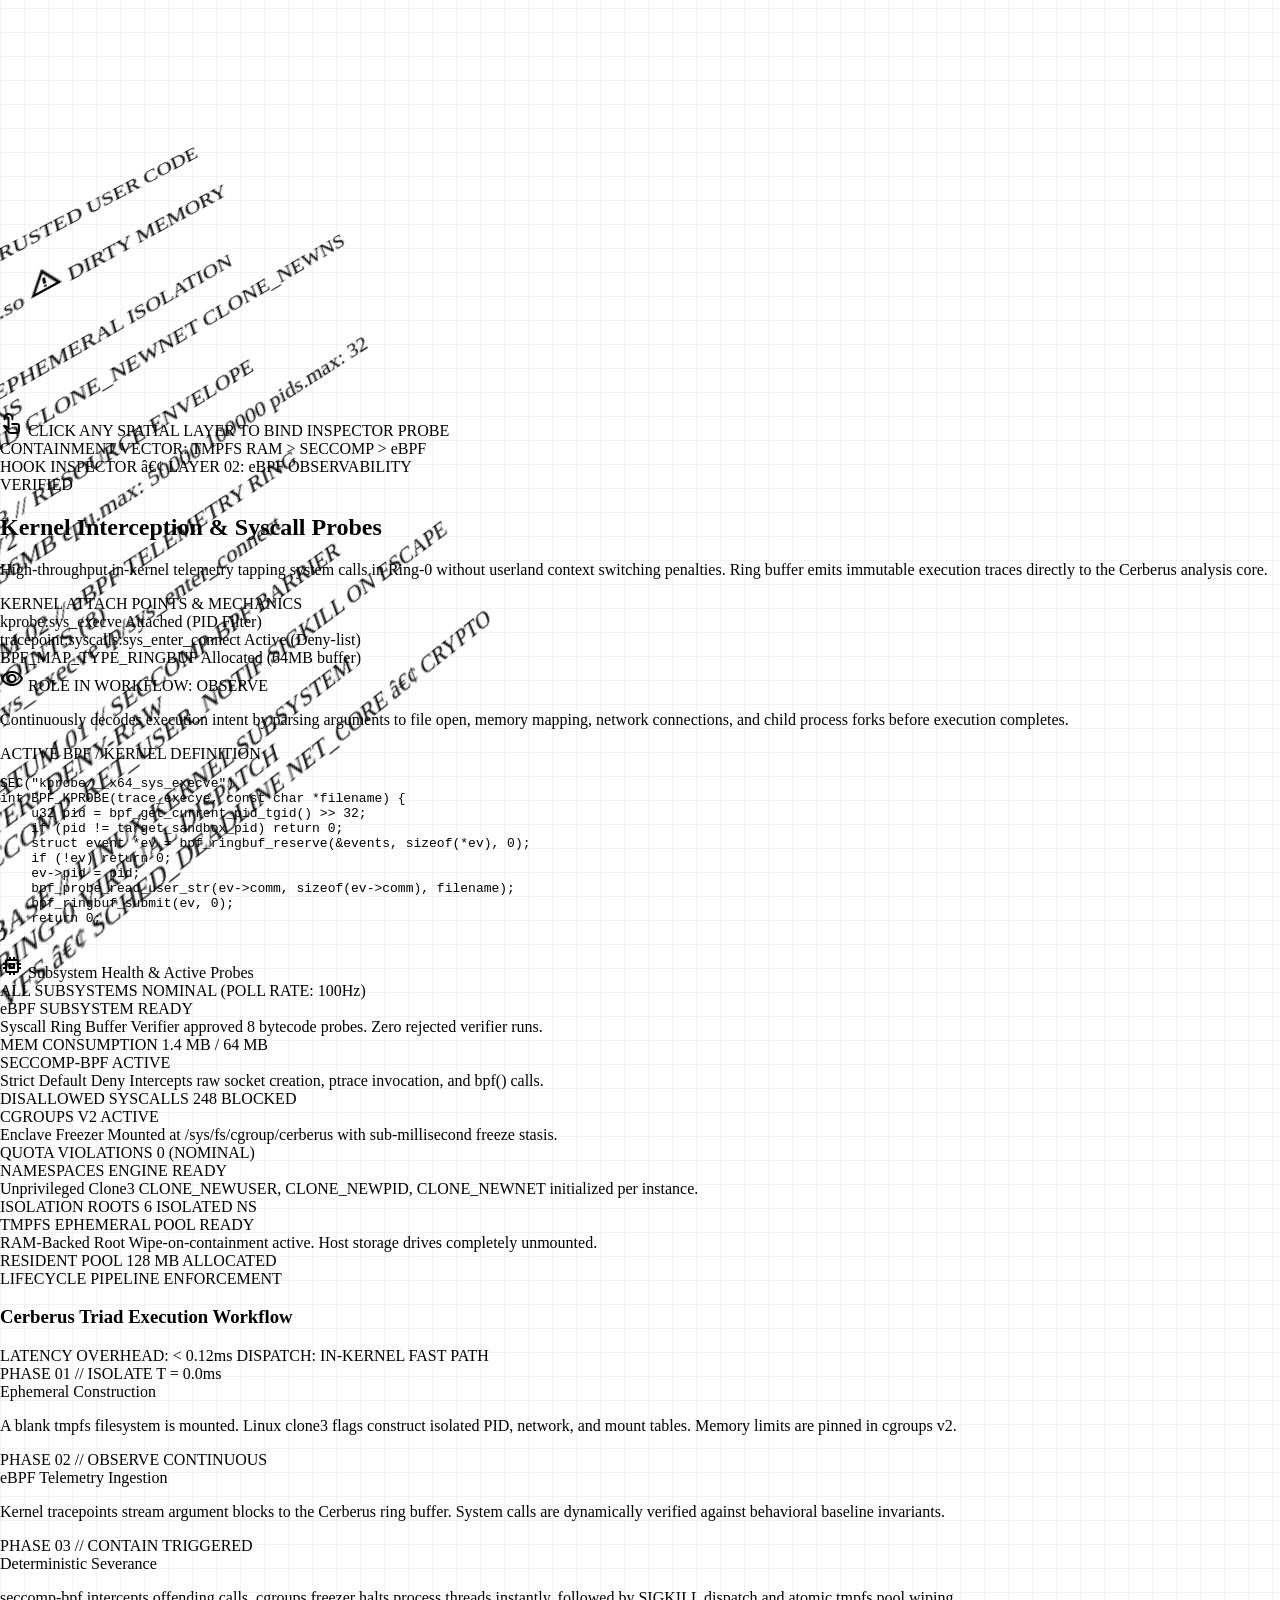
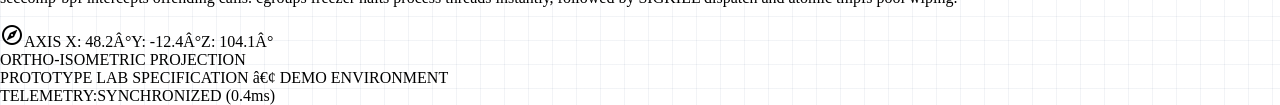
==== commit ff1ec39f: "Update branding logo to Cerberus emblem and refine navigation layout" ====
--- a/frontend/architecture.html
+++ b/frontend/architecture.html
@@ -1,7 +1,7 @@
-﻿<!DOCTYPE html>
+<!DOCTYPE html>
 
 <html lang="en"><head><meta charset="utf-8"/><meta content="width=device-width, initial-scale=1.0" name="viewport"/><meta content="web_standard" name="shell-type"/><link href="https://fonts.googleapis.com/css2?family=Material+Symbols+Outlined:opsz,wght,FILL,GRAD@20..48,100..700,0..1,-50..200" rel="stylesheet"/><link href="https://fonts.googleapis.com" rel="preconnect"/><link crossorigin="" href="https://fonts.gstatic.com" rel="preconnect"/><link href="https://fonts.googleapis.com/css2?family=Inter:wght@400;500;600&amp;family=JetBrains+Mono:wght@400;500;600&amp;family=Space+Grotesk:wght@500;600;700&amp;display=swap" rel="stylesheet"/>
-<link href="https://fonts.googleapis.com/css2?family=Material+Symbols+Outlined:wght,FILL@100..700,0..1&amp;display=swap" rel="stylesheet"/><style>@layer base{html,body{margin:0;padding:0;}body{overscroll-behavior:none;background-image:linear-gradient(to right,rgba(148,163,184,0.12) 1px,transparent 1px),linear-gradient(to bottom,rgba(148,163,184,0.12) 1px,transparent 1px);background-size:24px 24px;}main>:first-child{margin-top:0!important;}main>:last-child{margin-bottom:0!important;}}::-webkit-scrollbar{display:none;}</style><script src="https://cdn.tailwindcss.com"></script><script id="tailwind-config">tailwind.config={darkMode:"class",theme:{extend:{colors:{"tertiary-fixed-dim":"#ffb4ab","on-primary-container":"#fdfcff","error-container":"#ffdad6","on-primary-fixed-variant":"#004b73","on-secondary-fixed-variant":"#2f2ebe","on-background":"#131b2e","primary-fixed-dim":"#93ccff","error":"#ba1a1a","secondary-fixed-dim":"#c0c1ff","tertiary":"#bb0112","on-tertiary-fixed-variant":"#93000b","outline":"#707881","secondary":"#4648d4","primary-fixed":"#cce5ff","surface-container-high":"#e2e7ff","on-tertiary":"#ffffff","surface-dim":"#d2d9f4","surface-bright":"#faf8ff","surface-container":"#eaedff","on-secondary-fixed":"#07006c","on-secondary":"#ffffff","on-secondary-container":"#fffbff","secondary-fixed":"#e1e0ff","primary":"#006194","on-surface":"#131b2e","on-primary-fixed":"#001d31","surface-container-highest":"#dae2fd","inverse-surface":"#283044","tertiary-container":"#e02928","surface-tint":"#006398","primary-container":"#007bb9","tertiary-fixed":"#ffdad6","surface":"#faf8ff","inverse-primary":"#93ccff","on-primary":"#ffffff","surface-container-low":"#f2f3ff","on-surface-variant":"#3f4850","on-tertiary-container":"#fffbff","secondary-container":"#6063ee","outline-variant":"#bfc7d2","surface-variant":"#dae2fd","inverse-on-surface":"#eef0ff","surface-container-lowest":"#ffffff","on-error":"#ffffff","on-error-container":"#93000a","background":"#faf8ff","on-tertiary-fixed":"#410002"},borderRadius:{"DEFAULT":"0.125rem","lg":"0.25rem","xl":"0.5rem","full":"0.75rem"},spacing:{"space-lg":"1.5rem","space-sm":"0.5rem","space-xl":"2.25rem","space-xs":"0.25rem","margin-md":"1.5rem","space-md":"1rem","gutter-lg":"1.5rem","margin":"1rem","margin-lg":"2.5rem","gutter":"1rem"},fontFamily:{"headline-lg":["Space Grotesk"],"label-md":["JetBrains Mono"],"display-lg":["Space Grotesk"],"label-sm":["JetBrains Mono"],"body-sm":["Inter"],"headline-lg-mobile":["Space Grotesk"],"display-lg-mobile":["Space Grotesk"],"body-lg":["Inter"],"label-lg":["JetBrains Mono"],"headline-sm":["Space Grotesk"],"headline-md":["Space Grotesk"],"body-md":["Inter"]},fontSize:{"headline-lg":["32px",{lineHeight:"40px",letterSpacing:"-0.02em",fontWeight:"600"}],"label-md":["11px",{lineHeight:"16px",letterSpacing:"0.04em",fontWeight:"500"}],"display-lg":["48px",{lineHeight:"56px",letterSpacing:"-0.03em",fontWeight:"600"}],"label-sm":["10px",{lineHeight:"14px",letterSpacing:"0.06em",fontWeight:"500"}],"body-sm":["12px",{lineHeight:"18px",fontWeight:"400"}],"headline-lg-mobile":["24px",{lineHeight:"32px",letterSpacing:"-0.01em",fontWeight:"600"}],"display-lg-mobile":["32px",{lineHeight:"40px",letterSpacing:"-0.02em",fontWeight:"600"}],"body-lg":["16px",{lineHeight:"24px",fontWeight:"400"}],"label-lg":["13px",{lineHeight:"18px",letterSpacing:"0.02em",fontWeight:"500"}],"headline-sm":["18px",{lineHeight:"26px",letterSpacing:"-0.01em",fontWeight:"500"}],"headline-md":["24px",{lineHeight:"32px",letterSpacing:"-0.015em",fontWeight:"500"}],"body-md":["14px",{lineHeight:"20px",fontWeight:"400"}]}}}};</script></head><body class="bg-background font-body-md text-on-surface min-h-screen flex flex-col justify-between antialiased selection:bg-primary-fixed selection:text-on-primary-fixed"><header class="fixed top-0 left-0 w-full z-50 bg-surface-container-lowest/80 backdrop-blur-xl shadow-[0_1px_8px_rgba(0,0,0,0.04)]"><div class="h-20 w-full px-margin-lg flex items-center justify-between gap-gutter"><div class="flex items-center gap-space-md"><img alt="Cerberus Geometric Triad Emblem" class="h-8 w-auto object-contain" src="/static/emblem.svg"/><div class="flex flex-col"><div class="flex items-center gap-space-sm"><span class="font-headline-sm text-headline-sm uppercase text-on-surface tracking-wider font-bold">CERBERUS</span><span class="font-label-sm text-label-sm uppercase bg-surface-container-high text-primary px-space-xs py-0.5 rounded">RUNTIME DEFENSE</span></div><span class="font-label-sm text-label-sm text-outline tracking-widest">EXECUTE â€¢ OBSERVE â€¢ CONTAIN</span></div></div><div class="hidden xl:flex items-center"><nav class="flex items-center gap-space-xs p-1 bg-surface-container/70 rounded-full backdrop-blur-md shadow-[0_1px_8px_rgba(0,0,0,0.03)]" data-active-classes="bg-primary-container text-on-primary-container font-semibold shadow-[0_2px_8px_rgba(0,97,148,0.18)]"><a class="font-label-sm text-label-sm uppercase px-space-md py-1.5 rounded-full text-on-surface-variant hover:bg-surface-container-high hover:text-on-surface transition-all" data-path="analyze" href="/">ANALYZE</a><a class="font-label-sm text-label-sm uppercase px-space-md py-1.5 rounded-full text-on-surface-variant hover:bg-surface-container-high hover:text-on-surface transition-all" data-path="timeline-and-history" href="/timeline.html">TIMELINE &amp; HISTORY</a><a class="font-label-sm text-label-sm uppercase px-space-md py-1.5 rounded-full text-on-surface-variant hover:bg-surface-container-high hover:text-on-surface transition-all" data-path="deep-report" href="/report.html">DEEP REPORT</a><a aria-current="page" class="uppercase px-space-md py-1.5 rounded-full transition-all bg-primary-container text-on-primary-container font-semibold shadow-[0_2px_8px_rgba(0,97,148,0.18)]" data-path="architecture-and-system" href="/architecture.html">ARCHITECTURE &amp; SYSTEM</a></nav></div><div class="flex items-center gap-space-md"><div class="hidden lg:flex items-center gap-space-md px-space-md py-1.5 rounded-full bg-surface-container-low/90 backdrop-blur-md text-on-surface-variant shadow-[0_1px_6px_rgba(0,0,0,0.03)]"><div class="flex items-center gap-1.5"><span class="w-2 h-2 rounded-full bg-primary animate-pulse"></span><span class="font-label-sm text-label-sm font-medium">SANDBOX: <span class="text-primary font-bold">ACTIVE</span></span></div><div class="flex items-center gap-1.5"><span class="w-1.5 h-1.5 rounded-full bg-outline-variant"></span><span class="font-label-sm text-label-sm">PROBES: <span class="text-on-surface font-semibold">READY</span></span></div><div class="flex items-center gap-1.5"><span class="w-1.5 h-1.5 rounded-full bg-outline-variant"></span><span class="font-label-sm text-label-sm text-outline">ISOLATION: TMPFS</span></div></div><div class="w-8 h-8 rounded-full bg-primary flex items-center justify-center shadow-sm"><span class="material-symbols-outlined text-on-primary text-[18px]">person</span></div></div></div><div class="xl:hidden flex items-center justify-center pb-2 px-margin"><nav class="flex items-center gap-space-xs p-1 bg-surface-container/80 rounded-full backdrop-blur-md overflow-x-auto max-w-full" data-active-classes="bg-primary-container text-on-primary-container font-semibold shadow-[0_2px_8px_rgba(0,97,148,0.18)]"><a class="font-label-sm text-label-sm uppercase px-space-sm py-1 rounded-full text-on-surface-variant hover:bg-surface-container-high hover:text-on-surface transition-all whitespace-nowrap" data-path="analyze" href="/">ANALYZE</a><a class="font-label-sm text-label-sm uppercase px-space-sm py-1 rounded-full text-on-surface-variant hover:bg-surface-container-high hover:text-on-surface transition-all whitespace-nowrap" data-path="timeline-and-history" href="/timeline.html">TIMELINE</a><a class="font-label-sm text-label-sm uppercase px-space-sm py-1 rounded-full text-on-surface-variant hover:bg-surface-container-high hover:text-on-surface transition-all whitespace-nowrap" data-path="deep-report" href="/report.html">DEEP REPORT</a><a aria-current="page" class="uppercase px-space-sm py-1 rounded-full transition-all whitespace-nowrap bg-primary-container text-on-primary-container font-semibold shadow-[0_2px_8px_rgba(0,97,148,0.18)]" data-path="architecture-and-system" href="/architecture.html">SYSTEM</a></nav></div></header><main class="w-full pt-20 bg-transparent flex-1"><div class="flex flex-col w-full">
+<link href="https://fonts.googleapis.com/css2?family=Material+Symbols+Outlined:wght,FILL@100..700,0..1&amp;display=swap" rel="stylesheet"/><style>@layer base{html,body{margin:0;padding:0;}body{overscroll-behavior:none;background-image:linear-gradient(to right,rgba(148,163,184,0.12) 1px,transparent 1px),linear-gradient(to bottom,rgba(148,163,184,0.12) 1px,transparent 1px);background-size:24px 24px;}main>:first-child{margin-top:0!important;}main>:last-child{margin-bottom:0!important;}}::-webkit-scrollbar{display:none;}</style><script src="https://cdn.tailwindcss.com"></script><script id="tailwind-config">tailwind.config={darkMode:"class",theme:{extend:{colors:{"tertiary-fixed-dim":"#ffb4ab","on-primary-container":"#fdfcff","error-container":"#ffdad6","on-primary-fixed-variant":"#004b73","on-secondary-fixed-variant":"#2f2ebe","on-background":"#131b2e","primary-fixed-dim":"#93ccff","error":"#ba1a1a","secondary-fixed-dim":"#c0c1ff","tertiary":"#bb0112","on-tertiary-fixed-variant":"#93000b","outline":"#707881","secondary":"#4648d4","primary-fixed":"#cce5ff","surface-container-high":"#e2e7ff","on-tertiary":"#ffffff","surface-dim":"#d2d9f4","surface-bright":"#faf8ff","surface-container":"#eaedff","on-secondary-fixed":"#07006c","on-secondary":"#ffffff","on-secondary-container":"#fffbff","secondary-fixed":"#e1e0ff","primary":"#006194","on-surface":"#131b2e","on-primary-fixed":"#001d31","surface-container-highest":"#dae2fd","inverse-surface":"#283044","tertiary-container":"#e02928","surface-tint":"#006398","primary-container":"#007bb9","tertiary-fixed":"#ffdad6","surface":"#faf8ff","inverse-primary":"#93ccff","on-primary":"#ffffff","surface-container-low":"#f2f3ff","on-surface-variant":"#3f4850","on-tertiary-container":"#fffbff","secondary-container":"#6063ee","outline-variant":"#bfc7d2","surface-variant":"#dae2fd","inverse-on-surface":"#eef0ff","surface-container-lowest":"#ffffff","on-error":"#ffffff","on-error-container":"#93000a","background":"#faf8ff","on-tertiary-fixed":"#410002"},borderRadius:{"DEFAULT":"0.125rem","lg":"0.25rem","xl":"0.5rem","full":"0.75rem"},spacing:{"space-lg":"1.5rem","space-sm":"0.5rem","space-xl":"2.25rem","space-xs":"0.25rem","margin-md":"1.5rem","space-md":"1rem","gutter-lg":"1.5rem","margin":"1rem","margin-lg":"2.5rem","gutter":"1rem"},fontFamily:{"headline-lg":["Space Grotesk"],"label-md":["JetBrains Mono"],"display-lg":["Space Grotesk"],"label-sm":["JetBrains Mono"],"body-sm":["Inter"],"headline-lg-mobile":["Space Grotesk"],"display-lg-mobile":["Space Grotesk"],"body-lg":["Inter"],"label-lg":["JetBrains Mono"],"headline-sm":["Space Grotesk"],"headline-md":["Space Grotesk"],"body-md":["Inter"]},fontSize:{"headline-lg":["32px",{lineHeight:"40px",letterSpacing:"-0.02em",fontWeight:"600"}],"label-md":["11px",{lineHeight:"16px",letterSpacing:"0.04em",fontWeight:"500"}],"display-lg":["48px",{lineHeight:"56px",letterSpacing:"-0.03em",fontWeight:"600"}],"label-sm":["10px",{lineHeight:"14px",letterSpacing:"0.06em",fontWeight:"500"}],"body-sm":["12px",{lineHeight:"18px",fontWeight:"400"}],"headline-lg-mobile":["24px",{lineHeight:"32px",letterSpacing:"-0.01em",fontWeight:"600"}],"display-lg-mobile":["32px",{lineHeight:"40px",letterSpacing:"-0.02em",fontWeight:"600"}],"body-lg":["16px",{lineHeight:"24px",fontWeight:"400"}],"label-lg":["13px",{lineHeight:"18px",letterSpacing:"0.02em",fontWeight:"500"}],"headline-sm":["18px",{lineHeight:"26px",letterSpacing:"-0.01em",fontWeight:"500"}],"headline-md":["24px",{lineHeight:"32px",letterSpacing:"-0.015em",fontWeight:"500"}],"body-md":["14px",{lineHeight:"20px",fontWeight:"400"}]}}}};</script></head><body class="bg-background font-body-md text-on-surface min-h-screen flex flex-col justify-between antialiased selection:bg-primary-fixed selection:text-on-primary-fixed"><header class="fixed top-0 left-0 w-full z-50 bg-surface-container-lowest/80 backdrop-blur-xl shadow-[0_1px_8px_rgba(0,0,0,0.04)]"><div class="h-20 w-full px-margin-lg flex items-center justify-between gap-gutter"><div class="flex items-center gap-space-md"><img alt="Cerberus Emblem" class="h-9 w-auto object-contain shrink-0" src="/static/cerberus-logo.png"/><div class="flex flex-col"><div class="flex items-center gap-space-sm"><span class="font-headline-sm text-headline-sm uppercase text-on-surface tracking-wider font-bold">CERBERUS</span><span class="font-label-sm text-label-sm uppercase bg-surface-container-high text-primary px-space-xs py-0.5 rounded">RUNTIME DEFENSE</span></div><span class="font-label-sm text-label-sm text-outline tracking-widest">EXECUTE â€¢ OBSERVE â€¢ CONTAIN</span></div></div><div class="hidden xl:flex items-center"><nav class="flex items-center gap-space-xs p-1 bg-surface-container/70 rounded-full backdrop-blur-md shadow-[0_1px_8px_rgba(0,0,0,0.03)]" data-active-classes="bg-primary-container text-on-primary-container font-semibold shadow-[0_2px_8px_rgba(0,97,148,0.18)]"><a class="font-label-sm text-label-sm uppercase px-space-md py-1.5 rounded-full text-on-surface-variant hover:bg-surface-container-high hover:text-on-surface transition-all" data-path="analyze" href="/">ANALYZE</a><a class="font-label-sm text-label-sm uppercase px-space-md py-1.5 rounded-full text-on-surface-variant hover:bg-surface-container-high hover:text-on-surface transition-all" data-path="timeline-and-history" href="/timeline.html">TIMELINE &amp; HISTORY</a><a class="font-label-sm text-label-sm uppercase px-space-md py-1.5 rounded-full text-on-surface-variant hover:bg-surface-container-high hover:text-on-surface transition-all" data-path="deep-report" href="/report.html">DEEP REPORT</a><a aria-current="page" class="uppercase px-space-md py-1.5 rounded-full transition-all bg-primary-container text-on-primary-container font-semibold shadow-[0_2px_8px_rgba(0,97,148,0.18)]" data-path="architecture-and-system" href="/architecture.html">ARCHITECTURE &amp; SYSTEM</a></nav></div><div class="flex items-center gap-space-md"><div class="hidden lg:flex items-center gap-space-md px-space-md py-1.5 rounded-full bg-surface-container-low/90 backdrop-blur-md text-on-surface-variant shadow-[0_1px_6px_rgba(0,0,0,0.03)]"><div class="flex items-center gap-1.5"><span class="w-2 h-2 rounded-full bg-primary animate-pulse"></span><span class="font-label-sm text-label-sm font-medium">SANDBOX: <span class="text-primary font-bold">ACTIVE</span></span></div><div class="flex items-center gap-1.5"><span class="w-1.5 h-1.5 rounded-full bg-outline-variant"></span><span class="font-label-sm text-label-sm">PROBES: <span class="text-on-surface font-semibold">READY</span></span></div><div class="flex items-center gap-1.5"><span class="w-1.5 h-1.5 rounded-full bg-outline-variant"></span><span class="font-label-sm text-label-sm text-outline">ISOLATION: TMPFS</span></div></div><div class="w-8 h-8 rounded-full bg-primary flex items-center justify-center shadow-sm"><span class="material-symbols-outlined text-on-primary text-[18px]">person</span></div></div></div><div class="xl:hidden flex items-center justify-center pb-2 px-margin"><nav class="flex items-center gap-space-xs p-1 bg-surface-container/80 rounded-full backdrop-blur-md overflow-x-auto max-w-full" data-active-classes="bg-primary-container text-on-primary-container font-semibold shadow-[0_2px_8px_rgba(0,97,148,0.18)]"><a class="font-label-sm text-label-sm uppercase px-space-sm py-1 rounded-full text-on-surface-variant hover:bg-surface-container-high hover:text-on-surface transition-all whitespace-nowrap" data-path="analyze" href="/">ANALYZE</a><a class="font-label-sm text-label-sm uppercase px-space-sm py-1 rounded-full text-on-surface-variant hover:bg-surface-container-high hover:text-on-surface transition-all whitespace-nowrap" data-path="timeline-and-history" href="/timeline.html">TIMELINE</a><a class="font-label-sm text-label-sm uppercase px-space-sm py-1 rounded-full text-on-surface-variant hover:bg-surface-container-high hover:text-on-surface transition-all whitespace-nowrap" data-path="deep-report" href="/report.html">DEEP REPORT</a><a aria-current="page" class="uppercase px-space-sm py-1 rounded-full transition-all whitespace-nowrap bg-primary-container text-on-primary-container font-semibold shadow-[0_2px_8px_rgba(0,97,148,0.18)]" data-path="architecture-and-system" href="/architecture.html">SYSTEM</a></nav></div></header><main class="w-full pt-20 bg-transparent flex-1"><div class="flex flex-col w-full">
 <!-- Interactive Canvas & Inspector Viewport Grid -->
 <div class="w-full px-margin-lg py-space-md flex flex-col gap-space-lg">
 <!-- Top System Architecture Header Matrix -->
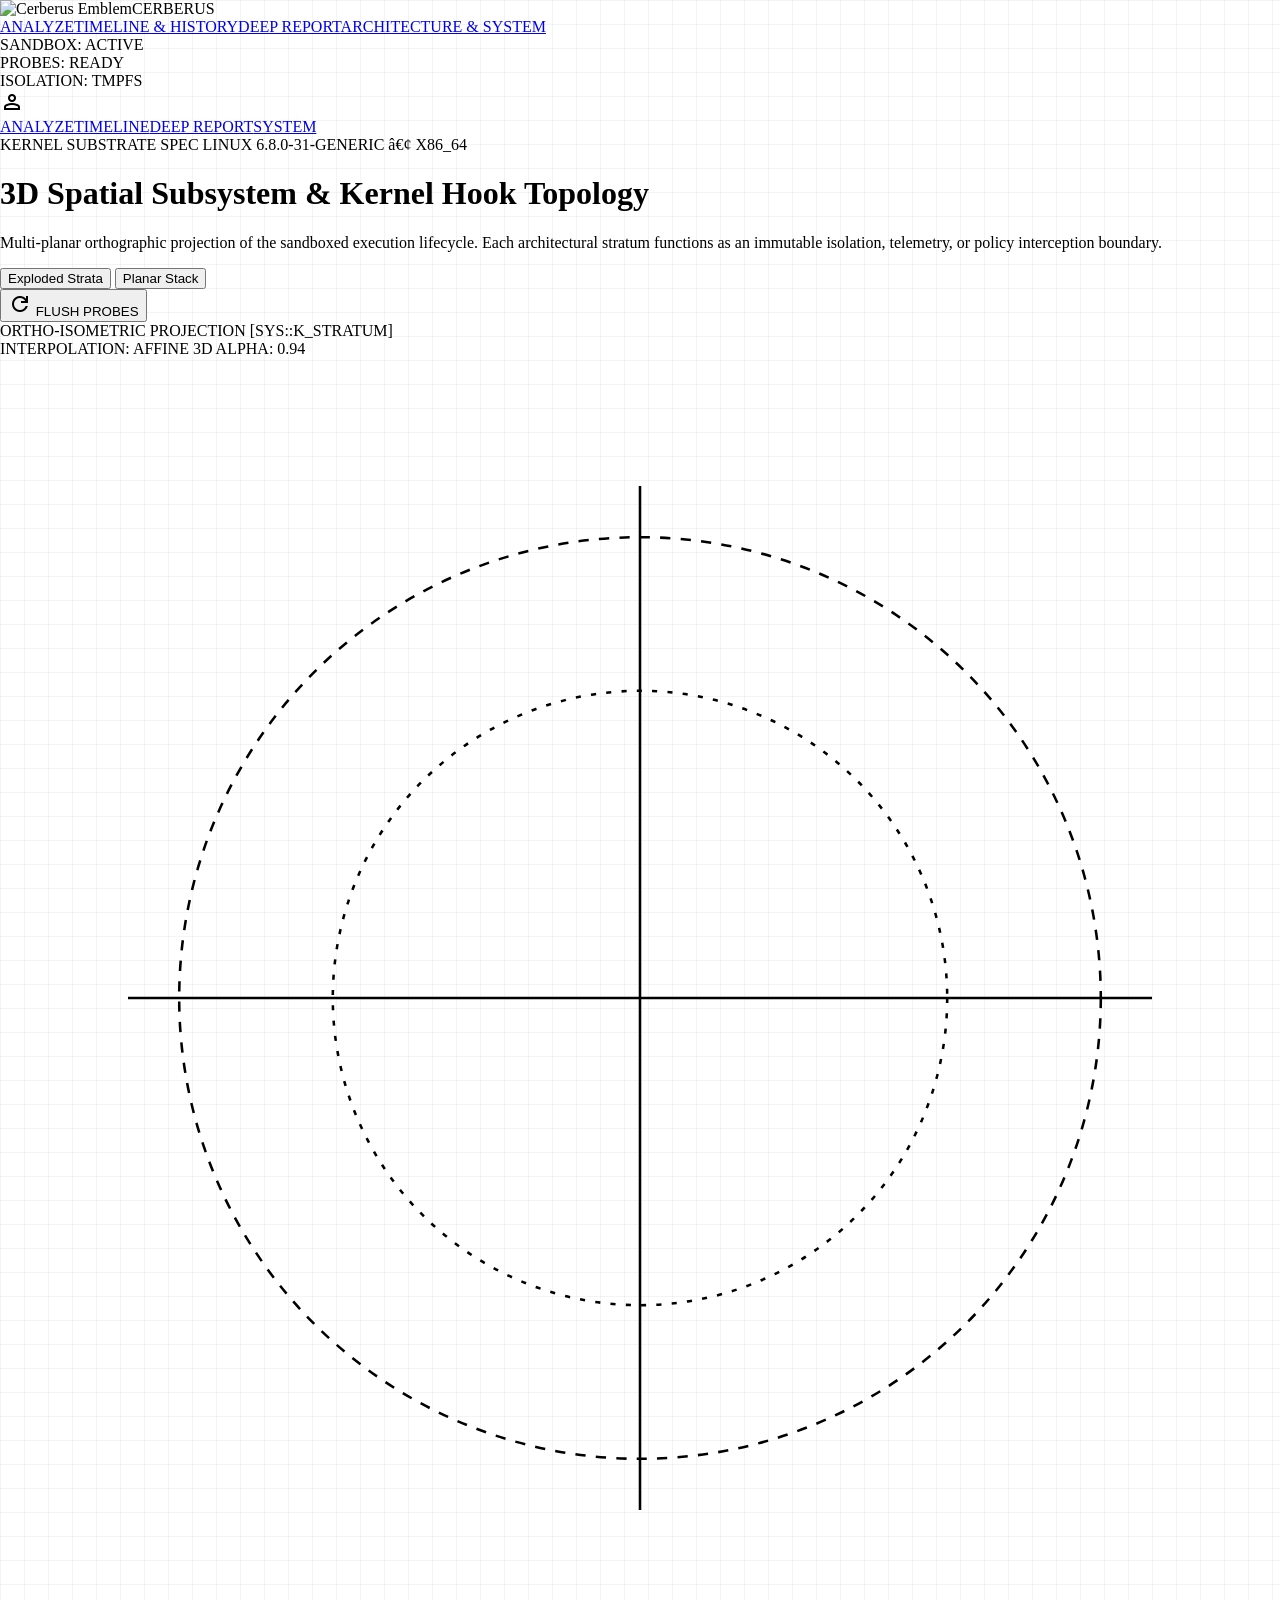
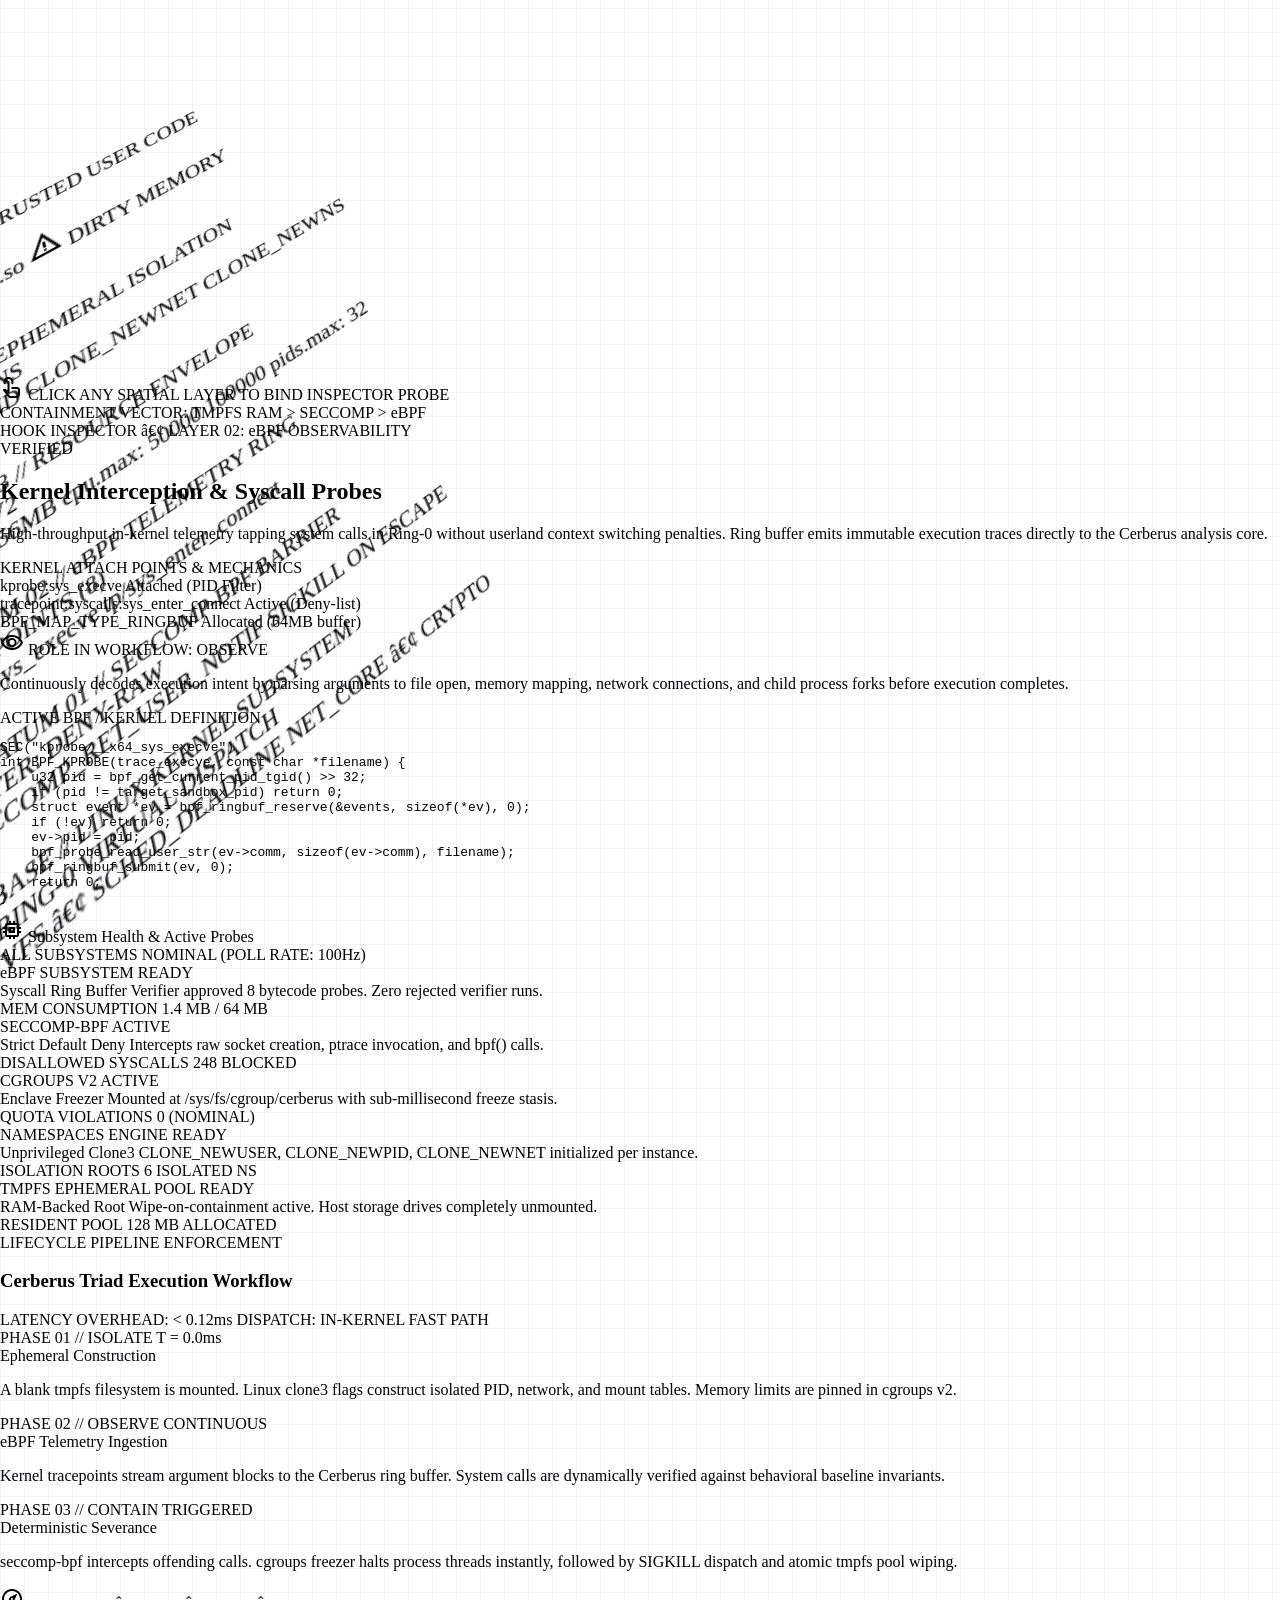
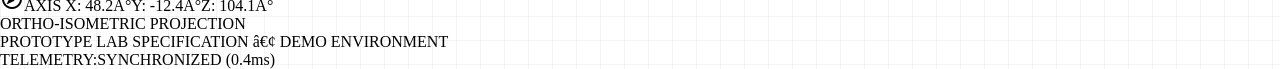
==== commit 075f6703: "feat(frontend): add polish animations, transitions, and clean up header brand emblem" ====
--- a/frontend/architecture.html
+++ b/frontend/architecture.html
@@ -1,7 +1,7 @@
 <!DOCTYPE html>
 
 <html lang="en"><head><meta charset="utf-8"/><meta content="width=device-width, initial-scale=1.0" name="viewport"/><meta content="web_standard" name="shell-type"/><link href="https://fonts.googleapis.com/css2?family=Material+Symbols+Outlined:opsz,wght,FILL,GRAD@20..48,100..700,0..1,-50..200" rel="stylesheet"/><link href="https://fonts.googleapis.com" rel="preconnect"/><link crossorigin="" href="https://fonts.gstatic.com" rel="preconnect"/><link href="https://fonts.googleapis.com/css2?family=Inter:wght@400;500;600&amp;family=JetBrains+Mono:wght@400;500;600&amp;family=Space+Grotesk:wght@500;600;700&amp;display=swap" rel="stylesheet"/>
-<link href="https://fonts.googleapis.com/css2?family=Material+Symbols+Outlined:wght,FILL@100..700,0..1&amp;display=swap" rel="stylesheet"/><style>@layer base{html,body{margin:0;padding:0;}body{overscroll-behavior:none;background-image:linear-gradient(to right,rgba(148,163,184,0.12) 1px,transparent 1px),linear-gradient(to bottom,rgba(148,163,184,0.12) 1px,transparent 1px);background-size:24px 24px;}main>:first-child{margin-top:0!important;}main>:last-child{margin-bottom:0!important;}}::-webkit-scrollbar{display:none;}</style><script src="https://cdn.tailwindcss.com"></script><script id="tailwind-config">tailwind.config={darkMode:"class",theme:{extend:{colors:{"tertiary-fixed-dim":"#ffb4ab","on-primary-container":"#fdfcff","error-container":"#ffdad6","on-primary-fixed-variant":"#004b73","on-secondary-fixed-variant":"#2f2ebe","on-background":"#131b2e","primary-fixed-dim":"#93ccff","error":"#ba1a1a","secondary-fixed-dim":"#c0c1ff","tertiary":"#bb0112","on-tertiary-fixed-variant":"#93000b","outline":"#707881","secondary":"#4648d4","primary-fixed":"#cce5ff","surface-container-high":"#e2e7ff","on-tertiary":"#ffffff","surface-dim":"#d2d9f4","surface-bright":"#faf8ff","surface-container":"#eaedff","on-secondary-fixed":"#07006c","on-secondary":"#ffffff","on-secondary-container":"#fffbff","secondary-fixed":"#e1e0ff","primary":"#006194","on-surface":"#131b2e","on-primary-fixed":"#001d31","surface-container-highest":"#dae2fd","inverse-surface":"#283044","tertiary-container":"#e02928","surface-tint":"#006398","primary-container":"#007bb9","tertiary-fixed":"#ffdad6","surface":"#faf8ff","inverse-primary":"#93ccff","on-primary":"#ffffff","surface-container-low":"#f2f3ff","on-surface-variant":"#3f4850","on-tertiary-container":"#fffbff","secondary-container":"#6063ee","outline-variant":"#bfc7d2","surface-variant":"#dae2fd","inverse-on-surface":"#eef0ff","surface-container-lowest":"#ffffff","on-error":"#ffffff","on-error-container":"#93000a","background":"#faf8ff","on-tertiary-fixed":"#410002"},borderRadius:{"DEFAULT":"0.125rem","lg":"0.25rem","xl":"0.5rem","full":"0.75rem"},spacing:{"space-lg":"1.5rem","space-sm":"0.5rem","space-xl":"2.25rem","space-xs":"0.25rem","margin-md":"1.5rem","space-md":"1rem","gutter-lg":"1.5rem","margin":"1rem","margin-lg":"2.5rem","gutter":"1rem"},fontFamily:{"headline-lg":["Space Grotesk"],"label-md":["JetBrains Mono"],"display-lg":["Space Grotesk"],"label-sm":["JetBrains Mono"],"body-sm":["Inter"],"headline-lg-mobile":["Space Grotesk"],"display-lg-mobile":["Space Grotesk"],"body-lg":["Inter"],"label-lg":["JetBrains Mono"],"headline-sm":["Space Grotesk"],"headline-md":["Space Grotesk"],"body-md":["Inter"]},fontSize:{"headline-lg":["32px",{lineHeight:"40px",letterSpacing:"-0.02em",fontWeight:"600"}],"label-md":["11px",{lineHeight:"16px",letterSpacing:"0.04em",fontWeight:"500"}],"display-lg":["48px",{lineHeight:"56px",letterSpacing:"-0.03em",fontWeight:"600"}],"label-sm":["10px",{lineHeight:"14px",letterSpacing:"0.06em",fontWeight:"500"}],"body-sm":["12px",{lineHeight:"18px",fontWeight:"400"}],"headline-lg-mobile":["24px",{lineHeight:"32px",letterSpacing:"-0.01em",fontWeight:"600"}],"display-lg-mobile":["32px",{lineHeight:"40px",letterSpacing:"-0.02em",fontWeight:"600"}],"body-lg":["16px",{lineHeight:"24px",fontWeight:"400"}],"label-lg":["13px",{lineHeight:"18px",letterSpacing:"0.02em",fontWeight:"500"}],"headline-sm":["18px",{lineHeight:"26px",letterSpacing:"-0.01em",fontWeight:"500"}],"headline-md":["24px",{lineHeight:"32px",letterSpacing:"-0.015em",fontWeight:"500"}],"body-md":["14px",{lineHeight:"20px",fontWeight:"400"}]}}}};</script></head><body class="bg-background font-body-md text-on-surface min-h-screen flex flex-col justify-between antialiased selection:bg-primary-fixed selection:text-on-primary-fixed"><header class="fixed top-0 left-0 w-full z-50 bg-surface-container-lowest/80 backdrop-blur-xl shadow-[0_1px_8px_rgba(0,0,0,0.04)]"><div class="h-20 w-full px-margin-lg flex items-center justify-between gap-gutter"><div class="flex items-center gap-space-md"><img alt="Cerberus Emblem" class="h-9 w-auto object-contain shrink-0" src="/static/cerberus-logo.png"/><div class="flex flex-col"><div class="flex items-center gap-space-sm"><span class="font-headline-sm text-headline-sm uppercase text-on-surface tracking-wider font-bold">CERBERUS</span><span class="font-label-sm text-label-sm uppercase bg-surface-container-high text-primary px-space-xs py-0.5 rounded">RUNTIME DEFENSE</span></div><span class="font-label-sm text-label-sm text-outline tracking-widest">EXECUTE â€¢ OBSERVE â€¢ CONTAIN</span></div></div><div class="hidden xl:flex items-center"><nav class="flex items-center gap-space-xs p-1 bg-surface-container/70 rounded-full backdrop-blur-md shadow-[0_1px_8px_rgba(0,0,0,0.03)]" data-active-classes="bg-primary-container text-on-primary-container font-semibold shadow-[0_2px_8px_rgba(0,97,148,0.18)]"><a class="font-label-sm text-label-sm uppercase px-space-md py-1.5 rounded-full text-on-surface-variant hover:bg-surface-container-high hover:text-on-surface transition-all" data-path="analyze" href="/">ANALYZE</a><a class="font-label-sm text-label-sm uppercase px-space-md py-1.5 rounded-full text-on-surface-variant hover:bg-surface-container-high hover:text-on-surface transition-all" data-path="timeline-and-history" href="/timeline.html">TIMELINE &amp; HISTORY</a><a class="font-label-sm text-label-sm uppercase px-space-md py-1.5 rounded-full text-on-surface-variant hover:bg-surface-container-high hover:text-on-surface transition-all" data-path="deep-report" href="/report.html">DEEP REPORT</a><a aria-current="page" class="uppercase px-space-md py-1.5 rounded-full transition-all bg-primary-container text-on-primary-container font-semibold shadow-[0_2px_8px_rgba(0,97,148,0.18)]" data-path="architecture-and-system" href="/architecture.html">ARCHITECTURE &amp; SYSTEM</a></nav></div><div class="flex items-center gap-space-md"><div class="hidden lg:flex items-center gap-space-md px-space-md py-1.5 rounded-full bg-surface-container-low/90 backdrop-blur-md text-on-surface-variant shadow-[0_1px_6px_rgba(0,0,0,0.03)]"><div class="flex items-center gap-1.5"><span class="w-2 h-2 rounded-full bg-primary animate-pulse"></span><span class="font-label-sm text-label-sm font-medium">SANDBOX: <span class="text-primary font-bold">ACTIVE</span></span></div><div class="flex items-center gap-1.5"><span class="w-1.5 h-1.5 rounded-full bg-outline-variant"></span><span class="font-label-sm text-label-sm">PROBES: <span class="text-on-surface font-semibold">READY</span></span></div><div class="flex items-center gap-1.5"><span class="w-1.5 h-1.5 rounded-full bg-outline-variant"></span><span class="font-label-sm text-label-sm text-outline">ISOLATION: TMPFS</span></div></div><div class="w-8 h-8 rounded-full bg-primary flex items-center justify-center shadow-sm"><span class="material-symbols-outlined text-on-primary text-[18px]">person</span></div></div></div><div class="xl:hidden flex items-center justify-center pb-2 px-margin"><nav class="flex items-center gap-space-xs p-1 bg-surface-container/80 rounded-full backdrop-blur-md overflow-x-auto max-w-full" data-active-classes="bg-primary-container text-on-primary-container font-semibold shadow-[0_2px_8px_rgba(0,97,148,0.18)]"><a class="font-label-sm text-label-sm uppercase px-space-sm py-1 rounded-full text-on-surface-variant hover:bg-surface-container-high hover:text-on-surface transition-all whitespace-nowrap" data-path="analyze" href="/">ANALYZE</a><a class="font-label-sm text-label-sm uppercase px-space-sm py-1 rounded-full text-on-surface-variant hover:bg-surface-container-high hover:text-on-surface transition-all whitespace-nowrap" data-path="timeline-and-history" href="/timeline.html">TIMELINE</a><a class="font-label-sm text-label-sm uppercase px-space-sm py-1 rounded-full text-on-surface-variant hover:bg-surface-container-high hover:text-on-surface transition-all whitespace-nowrap" data-path="deep-report" href="/report.html">DEEP REPORT</a><a aria-current="page" class="uppercase px-space-sm py-1 rounded-full transition-all whitespace-nowrap bg-primary-container text-on-primary-container font-semibold shadow-[0_2px_8px_rgba(0,97,148,0.18)]" data-path="architecture-and-system" href="/architecture.html">SYSTEM</a></nav></div></header><main class="w-full pt-20 bg-transparent flex-1"><div class="flex flex-col w-full">
+<link href="https://fonts.googleapis.com/css2?family=Material+Symbols+Outlined:wght,FILL@100..700,0..1&amp;display=swap" rel="stylesheet"/><style>@layer base{html,body{margin:0;padding:0;}body{overscroll-behavior:none;background-image:linear-gradient(to right,rgba(148,163,184,0.12) 1px,transparent 1px),linear-gradient(to bottom,rgba(148,163,184,0.12) 1px,transparent 1px);background-size:24px 24px;}main>:first-child{margin-top:0!important;}main>:last-child{margin-bottom:0!important;}}::-webkit-scrollbar{display:none;}</style><script src="https://cdn.tailwindcss.com"></script><script id="tailwind-config">tailwind.config={darkMode:"class",theme:{extend:{colors:{"tertiary-fixed-dim":"#ffb4ab","on-primary-container":"#fdfcff","error-container":"#ffdad6","on-primary-fixed-variant":"#004b73","on-secondary-fixed-variant":"#2f2ebe","on-background":"#131b2e","primary-fixed-dim":"#93ccff","error":"#ba1a1a","secondary-fixed-dim":"#c0c1ff","tertiary":"#bb0112","on-tertiary-fixed-variant":"#93000b","outline":"#707881","secondary":"#4648d4","primary-fixed":"#cce5ff","surface-container-high":"#e2e7ff","on-tertiary":"#ffffff","surface-dim":"#d2d9f4","surface-bright":"#faf8ff","surface-container":"#eaedff","on-secondary-fixed":"#07006c","on-secondary":"#ffffff","on-secondary-container":"#fffbff","secondary-fixed":"#e1e0ff","primary":"#006194","on-surface":"#131b2e","on-primary-fixed":"#001d31","surface-container-highest":"#dae2fd","inverse-surface":"#283044","tertiary-container":"#e02928","surface-tint":"#006398","primary-container":"#007bb9","tertiary-fixed":"#ffdad6","surface":"#faf8ff","inverse-primary":"#93ccff","on-primary":"#ffffff","surface-container-low":"#f2f3ff","on-surface-variant":"#3f4850","on-tertiary-container":"#fffbff","secondary-container":"#6063ee","outline-variant":"#bfc7d2","surface-variant":"#dae2fd","inverse-on-surface":"#eef0ff","surface-container-lowest":"#ffffff","on-error":"#ffffff","on-error-container":"#93000a","background":"#faf8ff","on-tertiary-fixed":"#410002"},borderRadius:{"DEFAULT":"0.125rem","lg":"0.25rem","xl":"0.5rem","full":"0.75rem"},spacing:{"space-lg":"1.5rem","space-sm":"0.5rem","space-xl":"2.25rem","space-xs":"0.25rem","margin-md":"1.5rem","space-md":"1rem","gutter-lg":"1.5rem","margin":"1rem","margin-lg":"2.5rem","gutter":"1rem"},fontFamily:{"headline-lg":["Space Grotesk"],"label-md":["JetBrains Mono"],"display-lg":["Space Grotesk"],"label-sm":["JetBrains Mono"],"body-sm":["Inter"],"headline-lg-mobile":["Space Grotesk"],"display-lg-mobile":["Space Grotesk"],"body-lg":["Inter"],"label-lg":["JetBrains Mono"],"headline-sm":["Space Grotesk"],"headline-md":["Space Grotesk"],"body-md":["Inter"]},fontSize:{"headline-lg":["32px",{lineHeight:"40px",letterSpacing:"-0.02em",fontWeight:"600"}],"label-md":["11px",{lineHeight:"16px",letterSpacing:"0.04em",fontWeight:"500"}],"display-lg":["48px",{lineHeight:"56px",letterSpacing:"-0.03em",fontWeight:"600"}],"label-sm":["10px",{lineHeight:"14px",letterSpacing:"0.06em",fontWeight:"500"}],"body-sm":["12px",{lineHeight:"18px",fontWeight:"400"}],"headline-lg-mobile":["24px",{lineHeight:"32px",letterSpacing:"-0.01em",fontWeight:"600"}],"display-lg-mobile":["32px",{lineHeight:"40px",letterSpacing:"-0.02em",fontWeight:"600"}],"body-lg":["16px",{lineHeight:"24px",fontWeight:"400"}],"label-lg":["13px",{lineHeight:"18px",letterSpacing:"0.02em",fontWeight:"500"}],"headline-sm":["18px",{lineHeight:"26px",letterSpacing:"-0.01em",fontWeight:"500"}],"headline-md":["24px",{lineHeight:"32px",letterSpacing:"-0.015em",fontWeight:"500"}],"body-md":["14px",{lineHeight:"20px",fontWeight:"400"}]}}}};</script></head><body class="bg-background font-body-md text-on-surface min-h-screen flex flex-col justify-between antialiased selection:bg-primary-fixed selection:text-on-primary-fixed"><header class="fixed top-0 left-0 w-full z-50 bg-surface-container-lowest/80 backdrop-blur-xl shadow-[0_1px_8px_rgba(0,0,0,0.04)]"><div class="h-20 w-full px-margin-lg flex items-center justify-between gap-gutter"><div class="flex items-center gap-space-md"><img alt="Cerberus Emblem" class="h-9 w-auto object-contain shrink-0" src="/static/cerberus-logo.png"/><span class="font-headline-sm text-headline-sm uppercase text-on-surface tracking-wider font-bold">CERBERUS</span></div><div class="hidden xl:flex items-center"><nav class="flex items-center gap-space-xs p-1 bg-surface-container/70 rounded-full backdrop-blur-md shadow-[0_1px_8px_rgba(0,0,0,0.03)]" data-active-classes="bg-primary-container text-on-primary-container font-semibold shadow-[0_2px_8px_rgba(0,97,148,0.18)]"><a class="font-label-sm text-label-sm uppercase px-space-md py-1.5 rounded-full text-on-surface-variant hover:bg-surface-container-high hover:text-on-surface transition-all nav-pill-transition" data-path="analyze" href="/">ANALYZE</a><a class="font-label-sm text-label-sm uppercase px-space-md py-1.5 rounded-full text-on-surface-variant hover:bg-surface-container-high hover:text-on-surface transition-all nav-pill-transition" data-path="timeline-and-history" href="/timeline.html">TIMELINE &amp; HISTORY</a><a class="font-label-sm text-label-sm uppercase px-space-md py-1.5 rounded-full text-on-surface-variant hover:bg-surface-container-high hover:text-on-surface transition-all nav-pill-transition" data-path="deep-report" href="/report.html">DEEP REPORT</a><a aria-current="page" class="uppercase px-space-md py-1.5 rounded-full transition-all bg-primary-container text-on-primary-container font-semibold shadow-[0_2px_8px_rgba(0,97,148,0.18)] nav-pill-transition nav-pill-active" data-path="architecture-and-system" href="/architecture.html">ARCHITECTURE &amp; SYSTEM</a></nav></div><div class="flex items-center gap-space-md"><div class="hidden lg:flex items-center gap-space-md px-space-md py-1.5 rounded-full bg-surface-container-low/90 backdrop-blur-md text-on-surface-variant shadow-[0_1px_6px_rgba(0,0,0,0.03)]"><div class="flex items-center gap-1.5 status-indicator-smooth"><span class="w-2 h-2 rounded-full bg-primary animate-pulse status-dot-smooth"></span><span class="font-label-sm text-label-sm font-medium">SANDBOX: <span class="text-primary font-bold">ACTIVE</span></span></div><div class="flex items-center gap-1.5 status-indicator-smooth"><span class="w-1.5 h-1.5 rounded-full bg-outline-variant status-dot-smooth"></span><span class="font-label-sm text-label-sm">PROBES: <span class="text-on-surface font-semibold">READY</span></span></div><div class="flex items-center gap-1.5 status-indicator-smooth"><span class="w-1.5 h-1.5 rounded-full bg-outline-variant status-dot-smooth"></span><span class="font-label-sm text-label-sm text-outline">ISOLATION: TMPFS</span></div></div><div class="w-8 h-8 rounded-full bg-primary flex items-center justify-center shadow-sm"><span class="material-symbols-outlined text-on-primary text-[18px]">person</span></div></div></div><div class="xl:hidden flex items-center justify-center pb-2 px-margin"><nav class="flex items-center gap-space-xs p-1 bg-surface-container/80 rounded-full backdrop-blur-md overflow-x-auto max-w-full" data-active-classes="bg-primary-container text-on-primary-container font-semibold shadow-[0_2px_8px_rgba(0,97,148,0.18)]"><a class="font-label-sm text-label-sm uppercase px-space-sm py-1 rounded-full text-on-surface-variant hover:bg-surface-container-high hover:text-on-surface transition-all whitespace-nowrap nav-pill-transition" data-path="analyze" href="/">ANALYZE</a><a class="font-label-sm text-label-sm uppercase px-space-sm py-1 rounded-full text-on-surface-variant hover:bg-surface-container-high hover:text-on-surface transition-all whitespace-nowrap nav-pill-transition" data-path="timeline-and-history" href="/timeline.html">TIMELINE</a><a class="font-label-sm text-label-sm uppercase px-space-sm py-1 rounded-full text-on-surface-variant hover:bg-surface-container-high hover:text-on-surface transition-all whitespace-nowrap nav-pill-transition" data-path="deep-report" href="/report.html">DEEP REPORT</a><a aria-current="page" class="uppercase px-space-sm py-1 rounded-full transition-all whitespace-nowrap bg-primary-container text-on-primary-container font-semibold shadow-[0_2px_8px_rgba(0,97,148,0.18)] nav-pill-transition nav-pill-active" data-path="architecture-and-system" href="/architecture.html">SYSTEM</a></nav></div></header><main class="w-full pt-20 bg-transparent flex-1 page-transition"><div class="flex flex-col w-full">
 <!-- Interactive Canvas & Inspector Viewport Grid -->
 <div class="w-full px-margin-lg py-space-md flex flex-col gap-space-lg">
 <!-- Top System Architecture Header Matrix -->
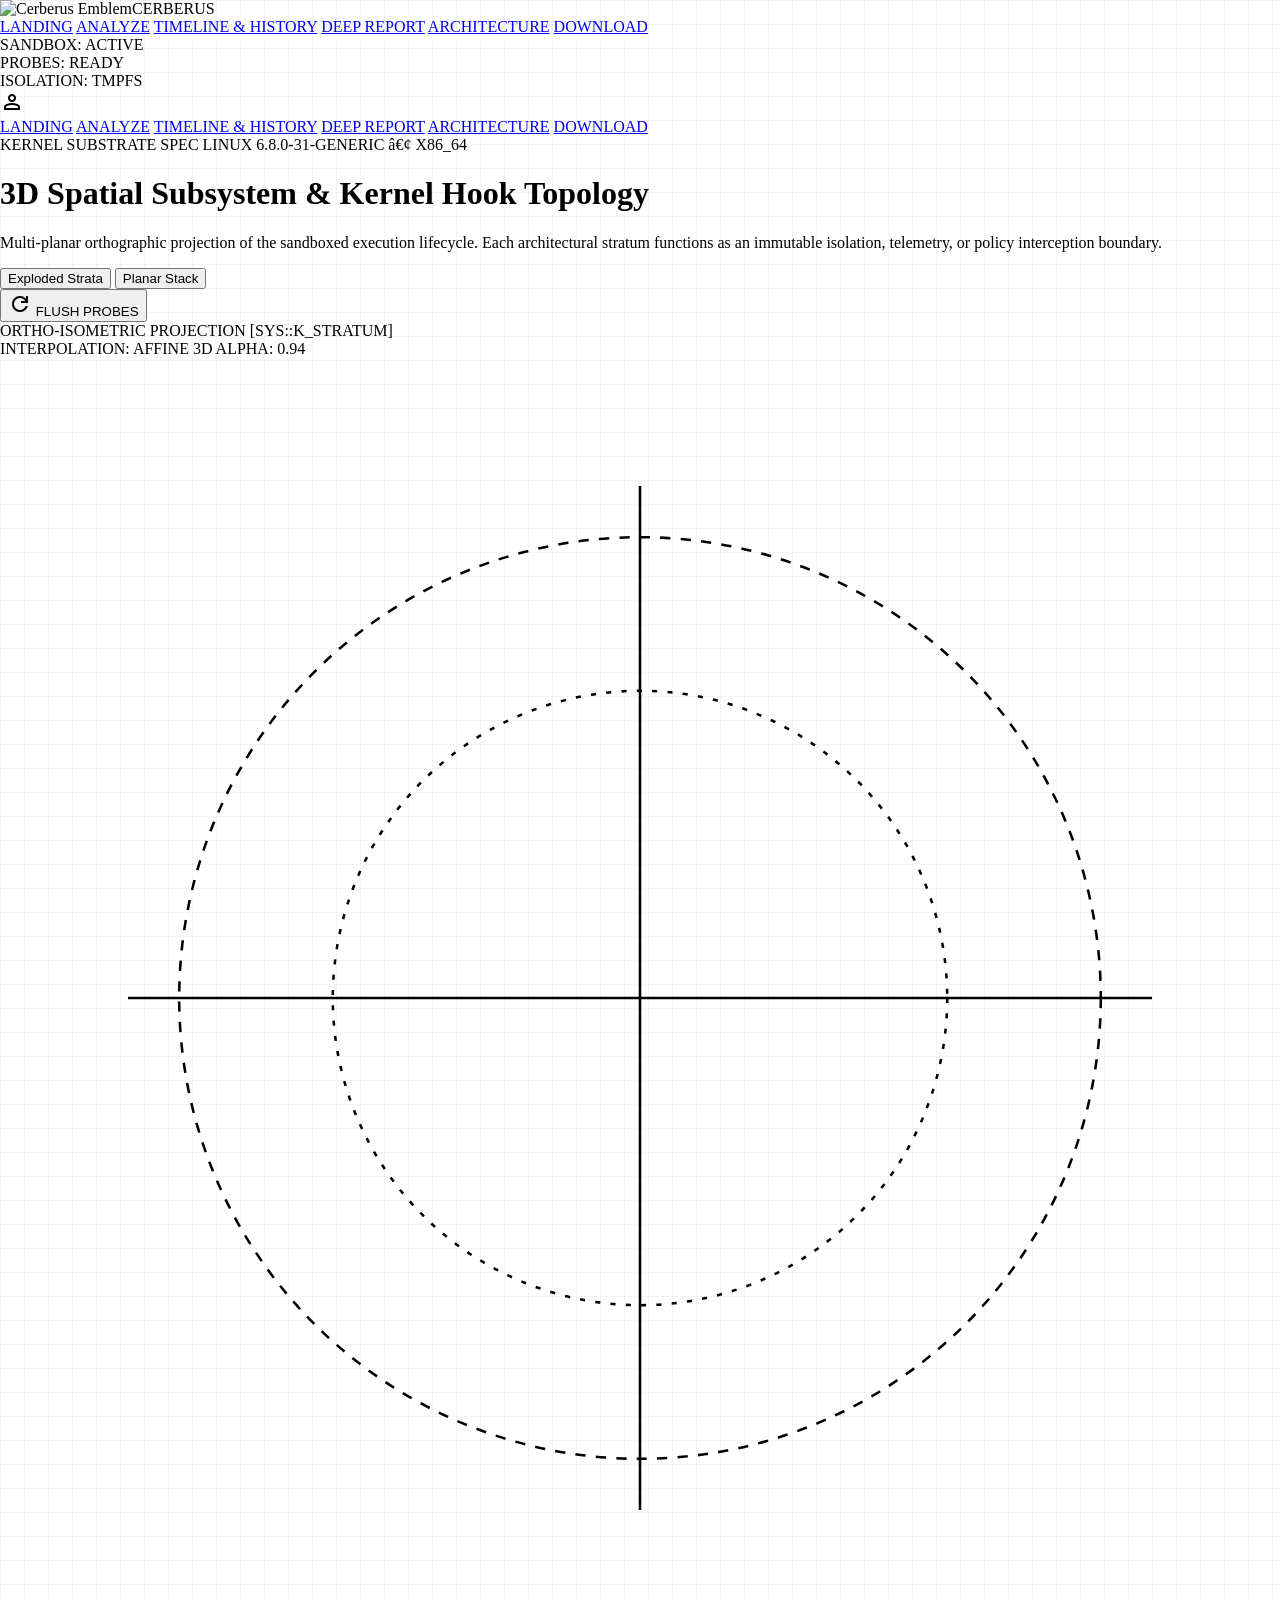
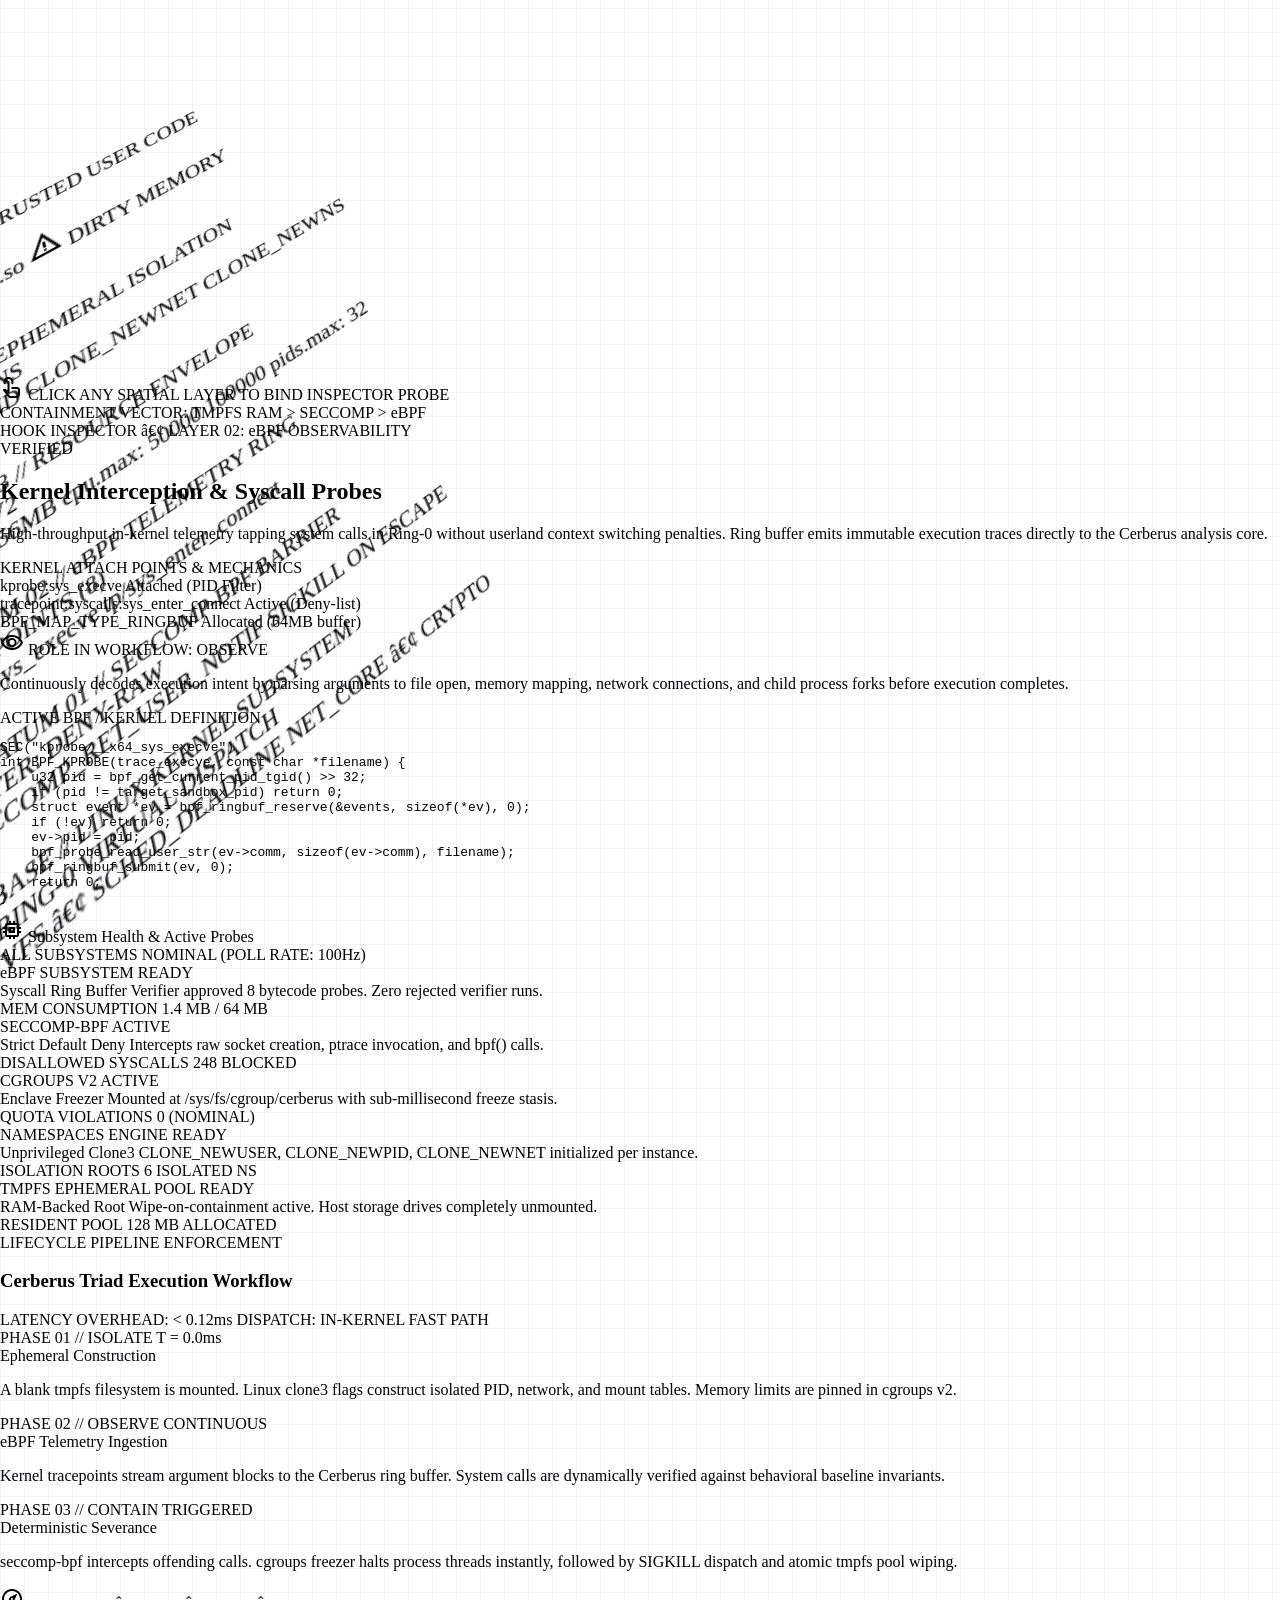
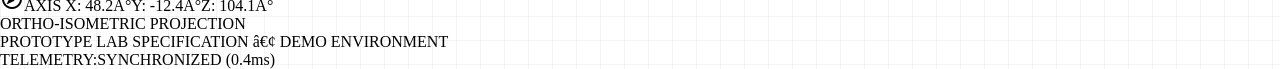
==== commit da9f0dfe: "feat(frontend): integrate landing showcase and download portal into Cerberus suite - Add routes for " ====
--- a/frontend/architecture.html
+++ b/frontend/architecture.html
@@ -1,7 +1,25 @@
 <!DOCTYPE html>
 
 <html lang="en"><head><meta charset="utf-8"/><meta content="width=device-width, initial-scale=1.0" name="viewport"/><meta content="web_standard" name="shell-type"/><link href="https://fonts.googleapis.com/css2?family=Material+Symbols+Outlined:opsz,wght,FILL,GRAD@20..48,100..700,0..1,-50..200" rel="stylesheet"/><link href="https://fonts.googleapis.com" rel="preconnect"/><link crossorigin="" href="https://fonts.gstatic.com" rel="preconnect"/><link href="https://fonts.googleapis.com/css2?family=Inter:wght@400;500;600&amp;family=JetBrains+Mono:wght@400;500;600&amp;family=Space+Grotesk:wght@500;600;700&amp;display=swap" rel="stylesheet"/>
-<link href="https://fonts.googleapis.com/css2?family=Material+Symbols+Outlined:wght,FILL@100..700,0..1&amp;display=swap" rel="stylesheet"/><style>@layer base{html,body{margin:0;padding:0;}body{overscroll-behavior:none;background-image:linear-gradient(to right,rgba(148,163,184,0.12) 1px,transparent 1px),linear-gradient(to bottom,rgba(148,163,184,0.12) 1px,transparent 1px);background-size:24px 24px;}main>:first-child{margin-top:0!important;}main>:last-child{margin-bottom:0!important;}}::-webkit-scrollbar{display:none;}</style><script src="https://cdn.tailwindcss.com"></script><script id="tailwind-config">tailwind.config={darkMode:"class",theme:{extend:{colors:{"tertiary-fixed-dim":"#ffb4ab","on-primary-container":"#fdfcff","error-container":"#ffdad6","on-primary-fixed-variant":"#004b73","on-secondary-fixed-variant":"#2f2ebe","on-background":"#131b2e","primary-fixed-dim":"#93ccff","error":"#ba1a1a","secondary-fixed-dim":"#c0c1ff","tertiary":"#bb0112","on-tertiary-fixed-variant":"#93000b","outline":"#707881","secondary":"#4648d4","primary-fixed":"#cce5ff","surface-container-high":"#e2e7ff","on-tertiary":"#ffffff","surface-dim":"#d2d9f4","surface-bright":"#faf8ff","surface-container":"#eaedff","on-secondary-fixed":"#07006c","on-secondary":"#ffffff","on-secondary-container":"#fffbff","secondary-fixed":"#e1e0ff","primary":"#006194","on-surface":"#131b2e","on-primary-fixed":"#001d31","surface-container-highest":"#dae2fd","inverse-surface":"#283044","tertiary-container":"#e02928","surface-tint":"#006398","primary-container":"#007bb9","tertiary-fixed":"#ffdad6","surface":"#faf8ff","inverse-primary":"#93ccff","on-primary":"#ffffff","surface-container-low":"#f2f3ff","on-surface-variant":"#3f4850","on-tertiary-container":"#fffbff","secondary-container":"#6063ee","outline-variant":"#bfc7d2","surface-variant":"#dae2fd","inverse-on-surface":"#eef0ff","surface-container-lowest":"#ffffff","on-error":"#ffffff","on-error-container":"#93000a","background":"#faf8ff","on-tertiary-fixed":"#410002"},borderRadius:{"DEFAULT":"0.125rem","lg":"0.25rem","xl":"0.5rem","full":"0.75rem"},spacing:{"space-lg":"1.5rem","space-sm":"0.5rem","space-xl":"2.25rem","space-xs":"0.25rem","margin-md":"1.5rem","space-md":"1rem","gutter-lg":"1.5rem","margin":"1rem","margin-lg":"2.5rem","gutter":"1rem"},fontFamily:{"headline-lg":["Space Grotesk"],"label-md":["JetBrains Mono"],"display-lg":["Space Grotesk"],"label-sm":["JetBrains Mono"],"body-sm":["Inter"],"headline-lg-mobile":["Space Grotesk"],"display-lg-mobile":["Space Grotesk"],"body-lg":["Inter"],"label-lg":["JetBrains Mono"],"headline-sm":["Space Grotesk"],"headline-md":["Space Grotesk"],"body-md":["Inter"]},fontSize:{"headline-lg":["32px",{lineHeight:"40px",letterSpacing:"-0.02em",fontWeight:"600"}],"label-md":["11px",{lineHeight:"16px",letterSpacing:"0.04em",fontWeight:"500"}],"display-lg":["48px",{lineHeight:"56px",letterSpacing:"-0.03em",fontWeight:"600"}],"label-sm":["10px",{lineHeight:"14px",letterSpacing:"0.06em",fontWeight:"500"}],"body-sm":["12px",{lineHeight:"18px",fontWeight:"400"}],"headline-lg-mobile":["24px",{lineHeight:"32px",letterSpacing:"-0.01em",fontWeight:"600"}],"display-lg-mobile":["32px",{lineHeight:"40px",letterSpacing:"-0.02em",fontWeight:"600"}],"body-lg":["16px",{lineHeight:"24px",fontWeight:"400"}],"label-lg":["13px",{lineHeight:"18px",letterSpacing:"0.02em",fontWeight:"500"}],"headline-sm":["18px",{lineHeight:"26px",letterSpacing:"-0.01em",fontWeight:"500"}],"headline-md":["24px",{lineHeight:"32px",letterSpacing:"-0.015em",fontWeight:"500"}],"body-md":["14px",{lineHeight:"20px",fontWeight:"400"}]}}}};</script></head><body class="bg-background font-body-md text-on-surface min-h-screen flex flex-col justify-between antialiased selection:bg-primary-fixed selection:text-on-primary-fixed"><header class="fixed top-0 left-0 w-full z-50 bg-surface-container-lowest/80 backdrop-blur-xl shadow-[0_1px_8px_rgba(0,0,0,0.04)]"><div class="h-20 w-full px-margin-lg flex items-center justify-between gap-gutter"><div class="flex items-center gap-space-md"><img alt="Cerberus Emblem" class="h-9 w-auto object-contain shrink-0" src="/static/cerberus-logo.png"/><span class="font-headline-sm text-headline-sm uppercase text-on-surface tracking-wider font-bold">CERBERUS</span></div><div class="hidden xl:flex items-center"><nav class="flex items-center gap-space-xs p-1 bg-surface-container/70 rounded-full backdrop-blur-md shadow-[0_1px_8px_rgba(0,0,0,0.03)]" data-active-classes="bg-primary-container text-on-primary-container font-semibold shadow-[0_2px_8px_rgba(0,97,148,0.18)]"><a class="font-label-sm text-label-sm uppercase px-space-md py-1.5 rounded-full text-on-surface-variant hover:bg-surface-container-high hover:text-on-surface transition-all nav-pill-transition" data-path="analyze" href="/">ANALYZE</a><a class="font-label-sm text-label-sm uppercase px-space-md py-1.5 rounded-full text-on-surface-variant hover:bg-surface-container-high hover:text-on-surface transition-all nav-pill-transition" data-path="timeline-and-history" href="/timeline.html">TIMELINE &amp; HISTORY</a><a class="font-label-sm text-label-sm uppercase px-space-md py-1.5 rounded-full text-on-surface-variant hover:bg-surface-container-high hover:text-on-surface transition-all nav-pill-transition" data-path="deep-report" href="/report.html">DEEP REPORT</a><a aria-current="page" class="uppercase px-space-md py-1.5 rounded-full transition-all bg-primary-container text-on-primary-container font-semibold shadow-[0_2px_8px_rgba(0,97,148,0.18)] nav-pill-transition nav-pill-active" data-path="architecture-and-system" href="/architecture.html">ARCHITECTURE &amp; SYSTEM</a></nav></div><div class="flex items-center gap-space-md"><div class="hidden lg:flex items-center gap-space-md px-space-md py-1.5 rounded-full bg-surface-container-low/90 backdrop-blur-md text-on-surface-variant shadow-[0_1px_6px_rgba(0,0,0,0.03)]"><div class="flex items-center gap-1.5 status-indicator-smooth"><span class="w-2 h-2 rounded-full bg-primary animate-pulse status-dot-smooth"></span><span class="font-label-sm text-label-sm font-medium">SANDBOX: <span class="text-primary font-bold">ACTIVE</span></span></div><div class="flex items-center gap-1.5 status-indicator-smooth"><span class="w-1.5 h-1.5 rounded-full bg-outline-variant status-dot-smooth"></span><span class="font-label-sm text-label-sm">PROBES: <span class="text-on-surface font-semibold">READY</span></span></div><div class="flex items-center gap-1.5 status-indicator-smooth"><span class="w-1.5 h-1.5 rounded-full bg-outline-variant status-dot-smooth"></span><span class="font-label-sm text-label-sm text-outline">ISOLATION: TMPFS</span></div></div><div class="w-8 h-8 rounded-full bg-primary flex items-center justify-center shadow-sm"><span class="material-symbols-outlined text-on-primary text-[18px]">person</span></div></div></div><div class="xl:hidden flex items-center justify-center pb-2 px-margin"><nav class="flex items-center gap-space-xs p-1 bg-surface-container/80 rounded-full backdrop-blur-md overflow-x-auto max-w-full" data-active-classes="bg-primary-container text-on-primary-container font-semibold shadow-[0_2px_8px_rgba(0,97,148,0.18)]"><a class="font-label-sm text-label-sm uppercase px-space-sm py-1 rounded-full text-on-surface-variant hover:bg-surface-container-high hover:text-on-surface transition-all whitespace-nowrap nav-pill-transition" data-path="analyze" href="/">ANALYZE</a><a class="font-label-sm text-label-sm uppercase px-space-sm py-1 rounded-full text-on-surface-variant hover:bg-surface-container-high hover:text-on-surface transition-all whitespace-nowrap nav-pill-transition" data-path="timeline-and-history" href="/timeline.html">TIMELINE</a><a class="font-label-sm text-label-sm uppercase px-space-sm py-1 rounded-full text-on-surface-variant hover:bg-surface-container-high hover:text-on-surface transition-all whitespace-nowrap nav-pill-transition" data-path="deep-report" href="/report.html">DEEP REPORT</a><a aria-current="page" class="uppercase px-space-sm py-1 rounded-full transition-all whitespace-nowrap bg-primary-container text-on-primary-container font-semibold shadow-[0_2px_8px_rgba(0,97,148,0.18)] nav-pill-transition nav-pill-active" data-path="architecture-and-system" href="/architecture.html">SYSTEM</a></nav></div></header><main class="w-full pt-20 bg-transparent flex-1 page-transition"><div class="flex flex-col w-full">
+<link href="https://fonts.googleapis.com/css2?family=Material+Symbols+Outlined:wght,FILL@100..700,0..1&amp;display=swap" rel="stylesheet"/><style>@layer base{html,body{margin:0;padding:0;}body{overscroll-behavior:none;background-image:linear-gradient(to right,rgba(148,163,184,0.12) 1px,transparent 1px),linear-gradient(to bottom,rgba(148,163,184,0.12) 1px,transparent 1px);background-size:24px 24px;}main>:first-child{margin-top:0!important;}main>:last-child{margin-bottom:0!important;}}::-webkit-scrollbar{display:none;}</style><script src="https://cdn.tailwindcss.com"></script><script id="tailwind-config">tailwind.config={darkMode:"class",theme:{extend:{colors:{"tertiary-fixed-dim":"#ffb4ab","on-primary-container":"#fdfcff","error-container":"#ffdad6","on-primary-fixed-variant":"#004b73","on-secondary-fixed-variant":"#2f2ebe","on-background":"#131b2e","primary-fixed-dim":"#93ccff","error":"#ba1a1a","secondary-fixed-dim":"#c0c1ff","tertiary":"#bb0112","on-tertiary-fixed-variant":"#93000b","outline":"#707881","secondary":"#4648d4","primary-fixed":"#cce5ff","surface-container-high":"#e2e7ff","on-tertiary":"#ffffff","surface-dim":"#d2d9f4","surface-bright":"#faf8ff","surface-container":"#eaedff","on-secondary-fixed":"#07006c","on-secondary":"#ffffff","on-secondary-container":"#fffbff","secondary-fixed":"#e1e0ff","primary":"#006194","on-surface":"#131b2e","on-primary-fixed":"#001d31","surface-container-highest":"#dae2fd","inverse-surface":"#283044","tertiary-container":"#e02928","surface-tint":"#006398","primary-container":"#007bb9","tertiary-fixed":"#ffdad6","surface":"#faf8ff","inverse-primary":"#93ccff","on-primary":"#ffffff","surface-container-low":"#f2f3ff","on-surface-variant":"#3f4850","on-tertiary-container":"#fffbff","secondary-container":"#6063ee","outline-variant":"#bfc7d2","surface-variant":"#dae2fd","inverse-on-surface":"#eef0ff","surface-container-lowest":"#ffffff","on-error":"#ffffff","on-error-container":"#93000a","background":"#faf8ff","on-tertiary-fixed":"#410002"},borderRadius:{"DEFAULT":"0.125rem","lg":"0.25rem","xl":"0.5rem","full":"0.75rem"},spacing:{"space-lg":"1.5rem","space-sm":"0.5rem","space-xl":"2.25rem","space-xs":"0.25rem","margin-md":"1.5rem","space-md":"1rem","gutter-lg":"1.5rem","margin":"1rem","margin-lg":"2.5rem","gutter":"1rem"},fontFamily:{"headline-lg":["Space Grotesk"],"label-md":["JetBrains Mono"],"display-lg":["Space Grotesk"],"label-sm":["JetBrains Mono"],"body-sm":["Inter"],"headline-lg-mobile":["Space Grotesk"],"display-lg-mobile":["Space Grotesk"],"body-lg":["Inter"],"label-lg":["JetBrains Mono"],"headline-sm":["Space Grotesk"],"headline-md":["Space Grotesk"],"body-md":["Inter"]},fontSize:{"headline-lg":["32px",{lineHeight:"40px",letterSpacing:"-0.02em",fontWeight:"600"}],"label-md":["11px",{lineHeight:"16px",letterSpacing:"0.04em",fontWeight:"500"}],"display-lg":["48px",{lineHeight:"56px",letterSpacing:"-0.03em",fontWeight:"600"}],"label-sm":["10px",{lineHeight:"14px",letterSpacing:"0.06em",fontWeight:"500"}],"body-sm":["12px",{lineHeight:"18px",fontWeight:"400"}],"headline-lg-mobile":["24px",{lineHeight:"32px",letterSpacing:"-0.01em",fontWeight:"600"}],"display-lg-mobile":["32px",{lineHeight:"40px",letterSpacing:"-0.02em",fontWeight:"600"}],"body-lg":["16px",{lineHeight:"24px",fontWeight:"400"}],"label-lg":["13px",{lineHeight:"18px",letterSpacing:"0.02em",fontWeight:"500"}],"headline-sm":["18px",{lineHeight:"26px",letterSpacing:"-0.01em",fontWeight:"500"}],"headline-md":["24px",{lineHeight:"32px",letterSpacing:"-0.015em",fontWeight:"500"}],"body-md":["14px",{lineHeight:"20px",fontWeight:"400"}]}}}};</script></head><body class="bg-background font-body-md text-on-surface min-h-screen flex flex-col justify-between antialiased selection:bg-primary-fixed selection:text-on-primary-fixed"><header class="fixed top-0 left-0 w-full z-50 bg-surface-container-lowest/80 backdrop-blur-xl shadow-[0_1px_8px_rgba(0,0,0,0.04)]"><div class="h-20 w-full px-margin-lg flex items-center justify-between gap-gutter"><div class="flex items-center gap-space-md"><img alt="Cerberus Emblem" class="h-9 w-auto object-contain shrink-0" src="/static/cerberus-logo.png"/><span class="font-headline-sm text-headline-sm uppercase text-on-surface tracking-wider font-bold">CERBERUS</span></div><div class="hidden xl:flex items-center">
+        <nav class="flex items-center gap-space-xs p-1 bg-surface-container/70 rounded-full backdrop-blur-md shadow-[0_1px_8px_rgba(0,0,0,0.03)]" data-active-classes="bg-primary-container text-on-primary-container font-semibold shadow-[0_2px_8px_rgba(0,97,148,0.18)]">
+          <a class="font-label-sm text-label-sm uppercase px-space-md py-1.5 rounded-full text-on-surface-variant hover:bg-surface-container-high hover:text-on-surface transition-all nav-pill-transition" data-path="landing" href="/landing.html">LANDING</a>
+          <a class="font-label-sm text-label-sm uppercase px-space-md py-1.5 rounded-full text-on-surface-variant hover:bg-surface-container-high hover:text-on-surface transition-all nav-pill-transition" data-path="analyze" href="/">ANALYZE</a>
+          <a class="font-label-sm text-label-sm uppercase px-space-md py-1.5 rounded-full text-on-surface-variant hover:bg-surface-container-high hover:text-on-surface transition-all nav-pill-transition" data-path="timeline-and-history" href="/timeline.html">TIMELINE & HISTORY</a>
+          <a class="font-label-sm text-label-sm uppercase px-space-md py-1.5 rounded-full text-on-surface-variant hover:bg-surface-container-high hover:text-on-surface transition-all nav-pill-transition" data-path="deep-report" href="/report.html">DEEP REPORT</a>
+          <a aria-current="page" class="uppercase px-space-md py-1.5 rounded-full transition-all bg-primary-container text-on-primary-container font-semibold shadow-[0_2px_8px_rgba(0,97,148,0.18)] nav-pill-transition nav-pill-active" data-path="architecture-and-system" href="/architecture.html">ARCHITECTURE</a>
+          <a class="font-label-sm text-label-sm uppercase px-space-md py-1.5 rounded-full text-on-surface-variant hover:bg-surface-container-high hover:text-on-surface transition-all nav-pill-transition" data-path="download" href="/download.html">DOWNLOAD</a>
+        </nav>
+      </div><div class="flex items-center gap-space-md"><div class="hidden lg:flex items-center gap-space-md px-space-md py-1.5 rounded-full bg-surface-container-low/90 backdrop-blur-md text-on-surface-variant shadow-[0_1px_6px_rgba(0,0,0,0.03)]"><div class="flex items-center gap-1.5 status-indicator-smooth"><span class="w-2 h-2 rounded-full bg-primary animate-pulse status-dot-smooth"></span><span class="font-label-sm text-label-sm font-medium">SANDBOX: <span class="text-primary font-bold">ACTIVE</span></span></div><div class="flex items-center gap-1.5 status-indicator-smooth"><span class="w-1.5 h-1.5 rounded-full bg-outline-variant status-dot-smooth"></span><span class="font-label-sm text-label-sm">PROBES: <span class="text-on-surface font-semibold">READY</span></span></div><div class="flex items-center gap-1.5 status-indicator-smooth"><span class="w-1.5 h-1.5 rounded-full bg-outline-variant status-dot-smooth"></span><span class="font-label-sm text-label-sm text-outline">ISOLATION: TMPFS</span></div></div><div class="w-8 h-8 rounded-full bg-primary flex items-center justify-center shadow-sm"><span class="material-symbols-outlined text-on-primary text-[18px]">person</span></div></div></div><div class="xl:hidden flex items-center justify-center pb-2 px-margin">
+      <nav class="flex items-center gap-space-xs p-1 bg-surface-container/80 rounded-full backdrop-blur-md overflow-x-auto max-w-full" data-active-classes="bg-primary-container text-on-primary-container font-semibold shadow-[0_2px_8px_rgba(0,97,148,0.18)]">
+        <a class="font-label-sm text-label-sm uppercase px-space-sm py-1 rounded-full text-on-surface-variant hover:bg-surface-container-high hover:text-on-surface transition-all whitespace-nowrap nav-pill-transition" href="/landing.html">LANDING</a>
+        <a class="font-label-sm text-label-sm uppercase px-space-sm py-1 rounded-full text-on-surface-variant hover:bg-surface-container-high hover:text-on-surface transition-all whitespace-nowrap nav-pill-transition" href="/">ANALYZE</a>
+        <a class="font-label-sm text-label-sm uppercase px-space-sm py-1 rounded-full text-on-surface-variant hover:bg-surface-container-high hover:text-on-surface transition-all whitespace-nowrap nav-pill-transition" href="/timeline.html">TIMELINE & HISTORY</a>
+        <a class="font-label-sm text-label-sm uppercase px-space-sm py-1 rounded-full text-on-surface-variant hover:bg-surface-container-high hover:text-on-surface transition-all whitespace-nowrap nav-pill-transition" href="/report.html">DEEP REPORT</a>
+        <a aria-current="page" class="uppercase px-space-sm py-1 rounded-full transition-all whitespace-nowrap bg-primary-container text-on-primary-container font-semibold shadow-[0_2px_8px_rgba(0,97,148,0.18)] nav-pill-transition nav-pill-active" href="/architecture.html">ARCHITECTURE</a>
+        <a class="font-label-sm text-label-sm uppercase px-space-sm py-1 rounded-full text-on-surface-variant hover:bg-surface-container-high hover:text-on-surface transition-all whitespace-nowrap nav-pill-transition" href="/download.html">DOWNLOAD</a>
+      </nav>
+    </div></header><main class="w-full pt-20 bg-transparent flex-1 page-transition"><div class="flex flex-col w-full">
 <!-- Interactive Canvas & Inspector Viewport Grid -->
 <div class="w-full px-margin-lg py-space-md flex flex-col gap-space-lg">
 <!-- Top System Architecture Header Matrix -->
